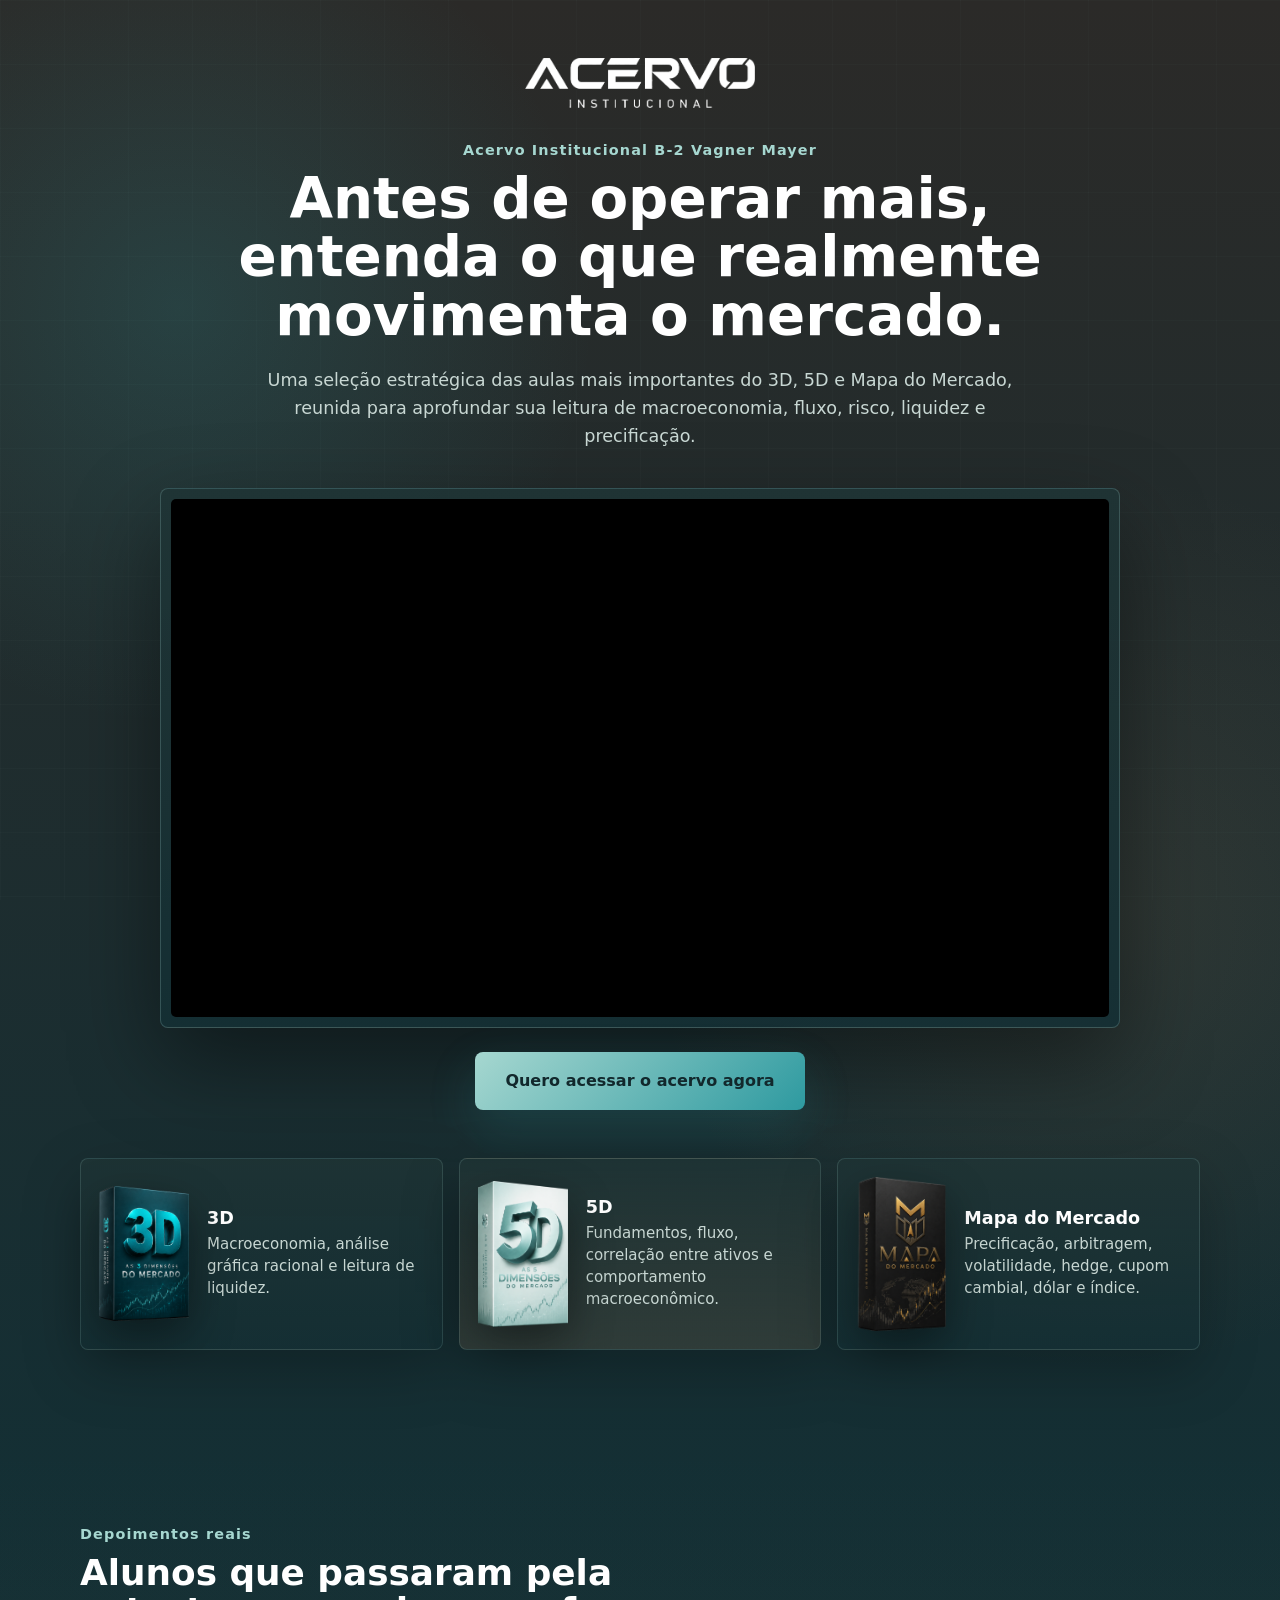
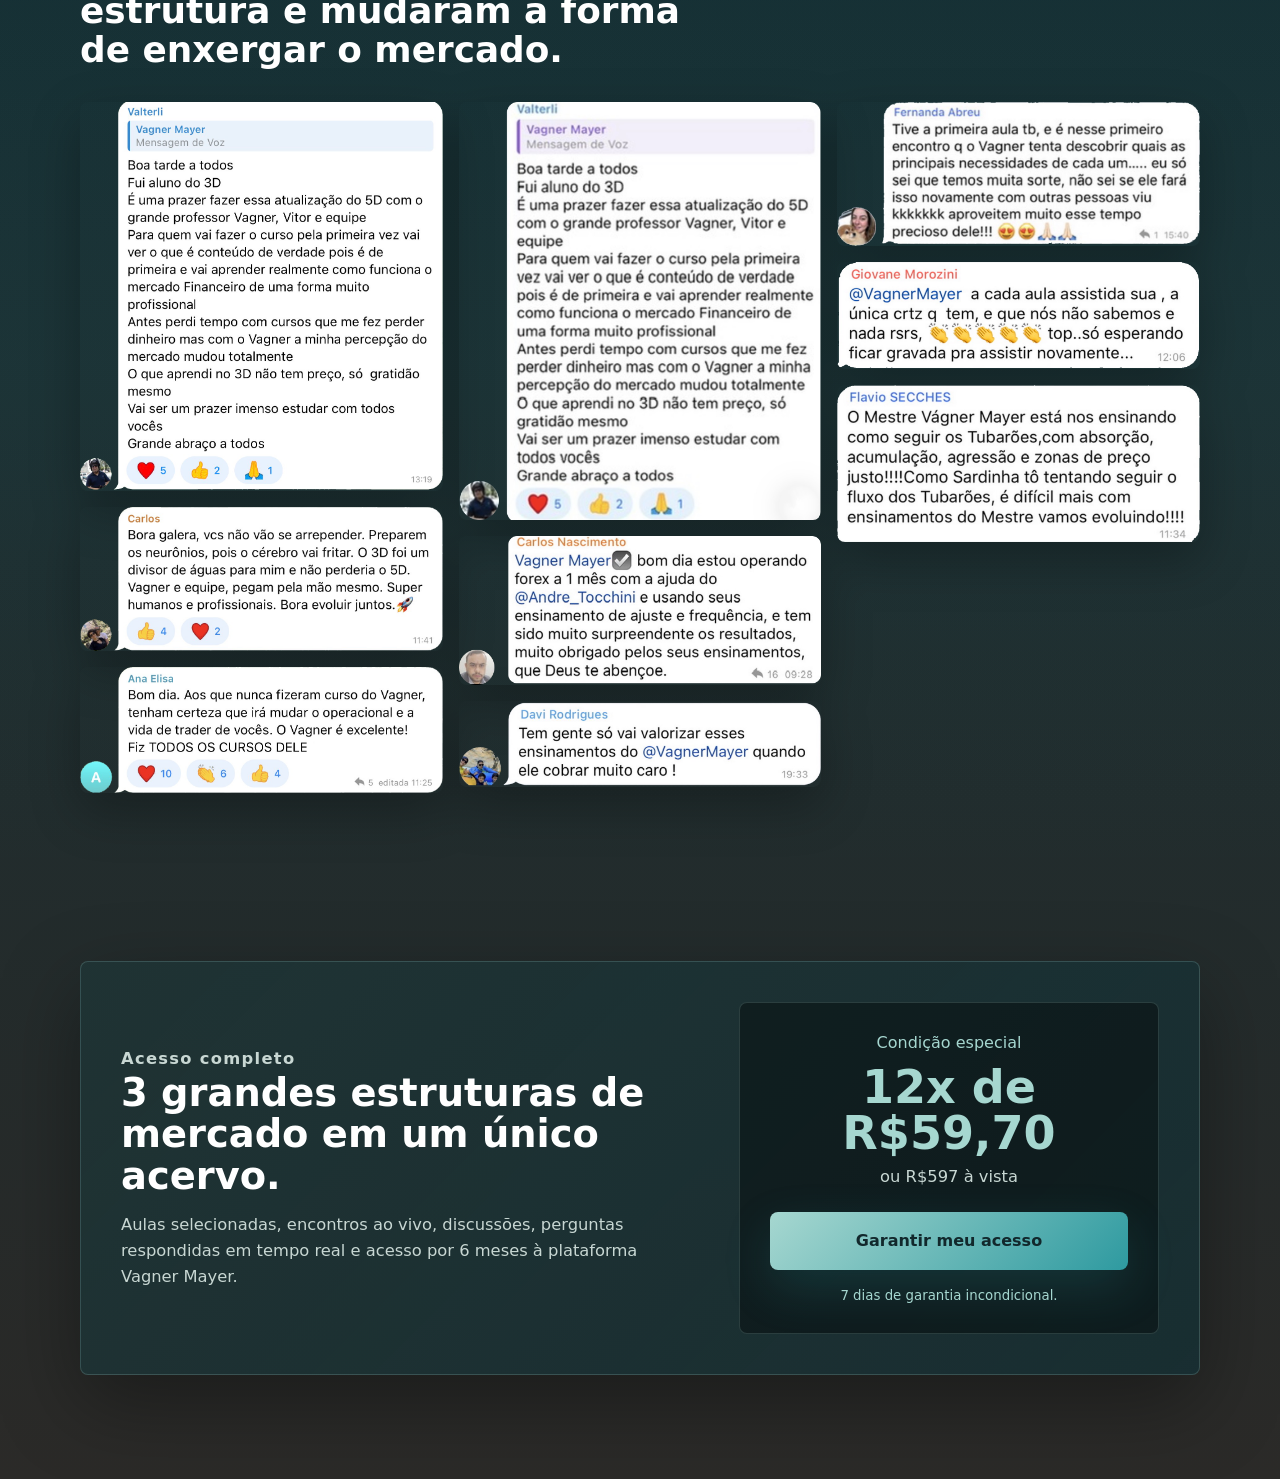
==== acervo-institucional-b2-vsl.html @ e446878e "Add prelaunch and VSL landing pages" ====
<!DOCTYPE html>
<html lang="pt-BR">
  <head>
    <meta charset="UTF-8" />
    <meta name="viewport" content="width=device-width, initial-scale=1.0" />
    <title>Acervo Institucional B-2 | VSL</title>
    <meta name="description" content="Assista à VSL do Acervo Institucional B-2 Vagner Mayer e acesse aulas selecionadas do 3D, 5D e Mapa do Mercado." />
    <link rel="icon" href="Favicon - Branco.png" />
    <link rel="stylesheet" href="styles-b-vsl.css?v=202606111945" />
  </head>
  <body>
    <main class="vsl-page">
      <section class="vsl-hero">
        <div class="shell">
          <img class="brand" src="ACERVO lOGO Branco.png" alt="Acervo Institucional" />
          <p class="eyebrow">Acervo Institucional B-2 Vagner Mayer</p>
          <h1>Antes de operar mais, entenda o que realmente movimenta o mercado.</h1>
          <p class="lead">
            Uma seleção estratégica das aulas mais importantes do 3D, 5D e Mapa do Mercado,
            reunida para aprofundar sua leitura de macroeconomia, fluxo, risco, liquidez e precificação.
          </p>

          <div class="video-frame">
            <iframe
              src="https://www.youtube.com/embed/n6oGFUCOGOc?rel=0&modestbranding=1"
              title="VSL Acervo Institucional"
              allow="accelerometer; autoplay; clipboard-write; encrypted-media; gyroscope; picture-in-picture; web-share"
              allowfullscreen>
            </iframe>
          </div>

          <a class="btn primary" href="https://pay.hotmart.com/N106233144K">Quero acessar o acervo agora</a>

          <div class="course-summary" aria-label="Cursos inclusos">
            <article>
              <img src="Box/3D.png" alt="3D - As 3 Dimensões do Mercado" />
              <div>
                <h2>3D</h2>
                <p>Macroeconomia, análise gráfica racional e leitura de liquidez.</p>
              </div>
            </article>
            <article>
              <img src="Box/5D.png" alt="5D - As 5 Dimensões do Mercado" />
              <div>
                <h2>5D</h2>
                <p>Fundamentos, fluxo, correlação entre ativos e comportamento macroeconômico.</p>
              </div>
            </article>
            <article>
              <img src="Box/Mapa.png" alt="Mapa do Mercado" />
              <div>
                <h2>Mapa do Mercado</h2>
                <p>Precificação, arbitragem, volatilidade, hedge, cupom cambial, dólar e índice.</p>
              </div>
            </article>
          </div>
        </div>
      </section>

      <section class="vsl-proof">
        <div class="shell">
          <p class="eyebrow">Depoimentos reais</p>
          <h2>Alunos que passaram pela estrutura e mudaram a forma de enxergar o mercado.</h2>
          <div class="proof-grid">
            <img src="Depoimentos/01.png" alt="Depoimento de aluno do Acervo Institucional" />
            <img src="Depoimentos/02.png" alt="Depoimento de aluno do Acervo Institucional" />
            <img src="Depoimentos/03.png" alt="Depoimento de aluno do Acervo Institucional" />
            <img src="Depoimentos/04.png" alt="Depoimento de aluno do Acervo Institucional" />
            <img src="Depoimentos/05.png" alt="Depoimento de aluno do Acervo Institucional" />
            <img src="Depoimentos/06.png" alt="Depoimento de aluno do Acervo Institucional" />
            <img src="Depoimentos/07.png" alt="Depoimento de aluno do Acervo Institucional" />
            <img src="Depoimentos/08.png" alt="Depoimento de aluno do Acervo Institucional" />
            <img src="Depoimentos/09.png" alt="Depoimento de aluno do Acervo Institucional" />
          </div>
        </div>
      </section>

      <section class="vsl-offer">
        <div class="shell offer-box">
          <div>
            <p class="eyebrow">Acesso completo</p>
            <h2>3 grandes estruturas de mercado em um único acervo.</h2>
            <p>
              Aulas selecionadas, encontros ao vivo, discussões, perguntas respondidas em tempo real
              e acesso por 6 meses à plataforma Vagner Mayer.
            </p>
          </div>
          <div class="price-card">
            <span>Condição especial</span>
            <strong>12x de R$59,70</strong>
            <p>ou R$597 à vista</p>
            <a class="btn primary" href="https://pay.hotmart.com/N106233144K">Garantir meu acesso</a>
            <small>7 dias de garantia incondicional.</small>
          </div>
        </div>
      </section>
    </main>
  </body>
</html>
---- styles-b-vsl.css ----
:root{
  --bg:#2b2a28;
  --panel:#1f3435;
  --panel2:#253d3d;
  --line:rgba(166,215,208,.22);
  --accent:#2e9aa0;
  --accent2:#a6d7d0;
  --cedar:#896b4d;
  --text:#f3f7f4;
  --muted:#c8d7d3;
  --radius:8px;
  --shell:1120px;
  font-family:Inter,ui-sans-serif,system-ui,-apple-system,BlinkMacSystemFont,"Segoe UI",sans-serif;
}
*{box-sizing:border-box}
html{scroll-behavior:smooth}
body{margin:0;background:var(--bg);color:var(--text);font-weight:400;overflow-x:hidden}
img{display:block;max-width:100%}
a{color:inherit;text-decoration:none}
.vsl-page{position:relative;overflow:hidden;background:
  radial-gradient(circle at 14% 10%,rgba(46,154,160,.2),transparent 26rem),
  radial-gradient(circle at 86% 30%,rgba(137,107,77,.18),transparent 28rem),
  linear-gradient(180deg,#2b2a28 0%,#142f34 48%,#2b2a28 100%)}
.vsl-page:before{content:"";position:fixed;inset:0;z-index:0;pointer-events:none;opacity:.12;background-image:
  linear-gradient(rgba(166,215,208,.22) 1px,transparent 1px),
  linear-gradient(90deg,rgba(166,215,208,.22) 1px,transparent 1px);background-size:64px 64px}
.shell{position:relative;z-index:1;width:min(var(--shell),calc(100% - 44px));margin:0 auto}
.vsl-hero{padding:58px 0 90px;text-align:center}
.brand{width:230px;margin:0 auto 34px}
.eyebrow{margin:0 0 12px;color:var(--accent2);font-size:.9rem;font-weight:600;letter-spacing:.08em}
h1,h2,p{letter-spacing:0}
h1{max-width:900px;margin:0 auto;color:#fff;font-size:clamp(2.2rem,4.4vw,4.55rem);line-height:1.04;font-weight:700;text-wrap:balance}
.lead{max-width:760px;margin:20px auto 0;color:var(--muted);font-size:1.1rem;line-height:1.6}
.video-frame{width:min(960px,100%);aspect-ratio:16/9;margin:38px auto 24px;padding:10px;border:1px solid var(--line);border-radius:var(--radius);background:linear-gradient(180deg,rgba(31,52,53,.9),rgba(20,47,52,.9));box-shadow:0 34px 90px rgba(0,0,0,.44)}
.video-frame iframe{display:block;width:100%;height:100%;border:0;border-radius:calc(var(--radius) - 3px);background:#000}
.btn{display:inline-flex;align-items:center;justify-content:center;min-height:58px;padding:0 30px;border-radius:var(--radius);font-size:1rem;font-weight:700;transition:transform .22s ease,box-shadow .22s ease}
.btn:hover{transform:translateY(-2px)}
.btn.primary{background:linear-gradient(135deg,var(--accent2),var(--accent));color:#12282c;box-shadow:0 18px 48px rgba(46,154,160,.2)}
.course-summary{display:grid;grid-template-columns:repeat(3,minmax(0,1fr));gap:16px;margin:48px auto 0;text-align:left}
.course-summary article{display:grid;grid-template-columns:90px 1fr;gap:18px;align-items:center;min-height:150px;padding:18px;border:1px solid rgba(166,215,208,.16);border-radius:var(--radius);background:linear-gradient(180deg,rgba(31,52,53,.78),rgba(20,47,52,.72));box-shadow:0 20px 60px rgba(0,0,0,.24)}
.course-summary article:nth-child(2){background:linear-gradient(180deg,rgba(31,52,53,.8),rgba(137,107,77,.22))}
.course-summary img{width:90px;filter:drop-shadow(0 16px 22px rgba(0,0,0,.42))}
.course-summary h2{margin:0 0 6px;color:#fff;font-size:1.1rem;font-weight:700}
.course-summary p{margin:0;color:var(--muted);font-size:.94rem;line-height:1.45}
.vsl-proof{padding:86px 0;background:linear-gradient(180deg,transparent,rgba(46,154,160,.06),transparent)}
.vsl-proof h2{max-width:780px;margin:0 0 32px;color:#fff;font-size:clamp(1.8rem,2.8vw,3rem);line-height:1.08;font-weight:700;text-wrap:balance}
.proof-grid{columns:3 260px;column-gap:16px}
.proof-grid img{width:100%;margin:0 0 16px;border-radius:var(--radius);box-shadow:0 18px 50px rgba(0,0,0,.28);break-inside:avoid}
.vsl-offer{padding:82px 0 104px}
.offer-box{display:grid;grid-template-columns:minmax(0,1fr) minmax(320px,420px);gap:42px;align-items:center;padding:40px;border:1px solid rgba(166,215,208,.2);border-radius:var(--radius);background:linear-gradient(135deg,rgba(31,52,53,.88),rgba(20,47,52,.78));box-shadow:0 28px 80px rgba(0,0,0,.34)}
.offer-box h2{max-width:620px;margin:0 0 16px;color:#fff;font-size:clamp(1.9rem,3vw,3.05rem);line-height:1.08;font-weight:700}
.offer-box p{max-width:640px;margin:0;color:var(--muted);font-size:1.02rem;line-height:1.58}
.price-card{padding:30px;border:1px solid rgba(166,215,208,.18);border-radius:var(--radius);background:rgba(4,8,9,.44);text-align:center}
.price-card span,.price-card small{display:block;color:var(--accent2)}
.price-card strong{display:block;margin:12px 0 8px;color:var(--accent2);font-size:clamp(2.1rem,3.6vw,3.5rem);line-height:1;font-weight:700}
.price-card p{margin:0 0 22px;color:var(--muted)}
.price-card .btn{width:100%;margin-bottom:18px}
@media(max-width:860px){
  .vsl-hero{padding-top:34px}
  .brand{width:190px}
  .course-summary,.offer-box{grid-template-columns:1fr}
  .course-summary article{grid-template-columns:78px 1fr}
  .course-summary img{width:78px}
  .offer-box{padding:26px}
  .proof-grid{columns:1}
}
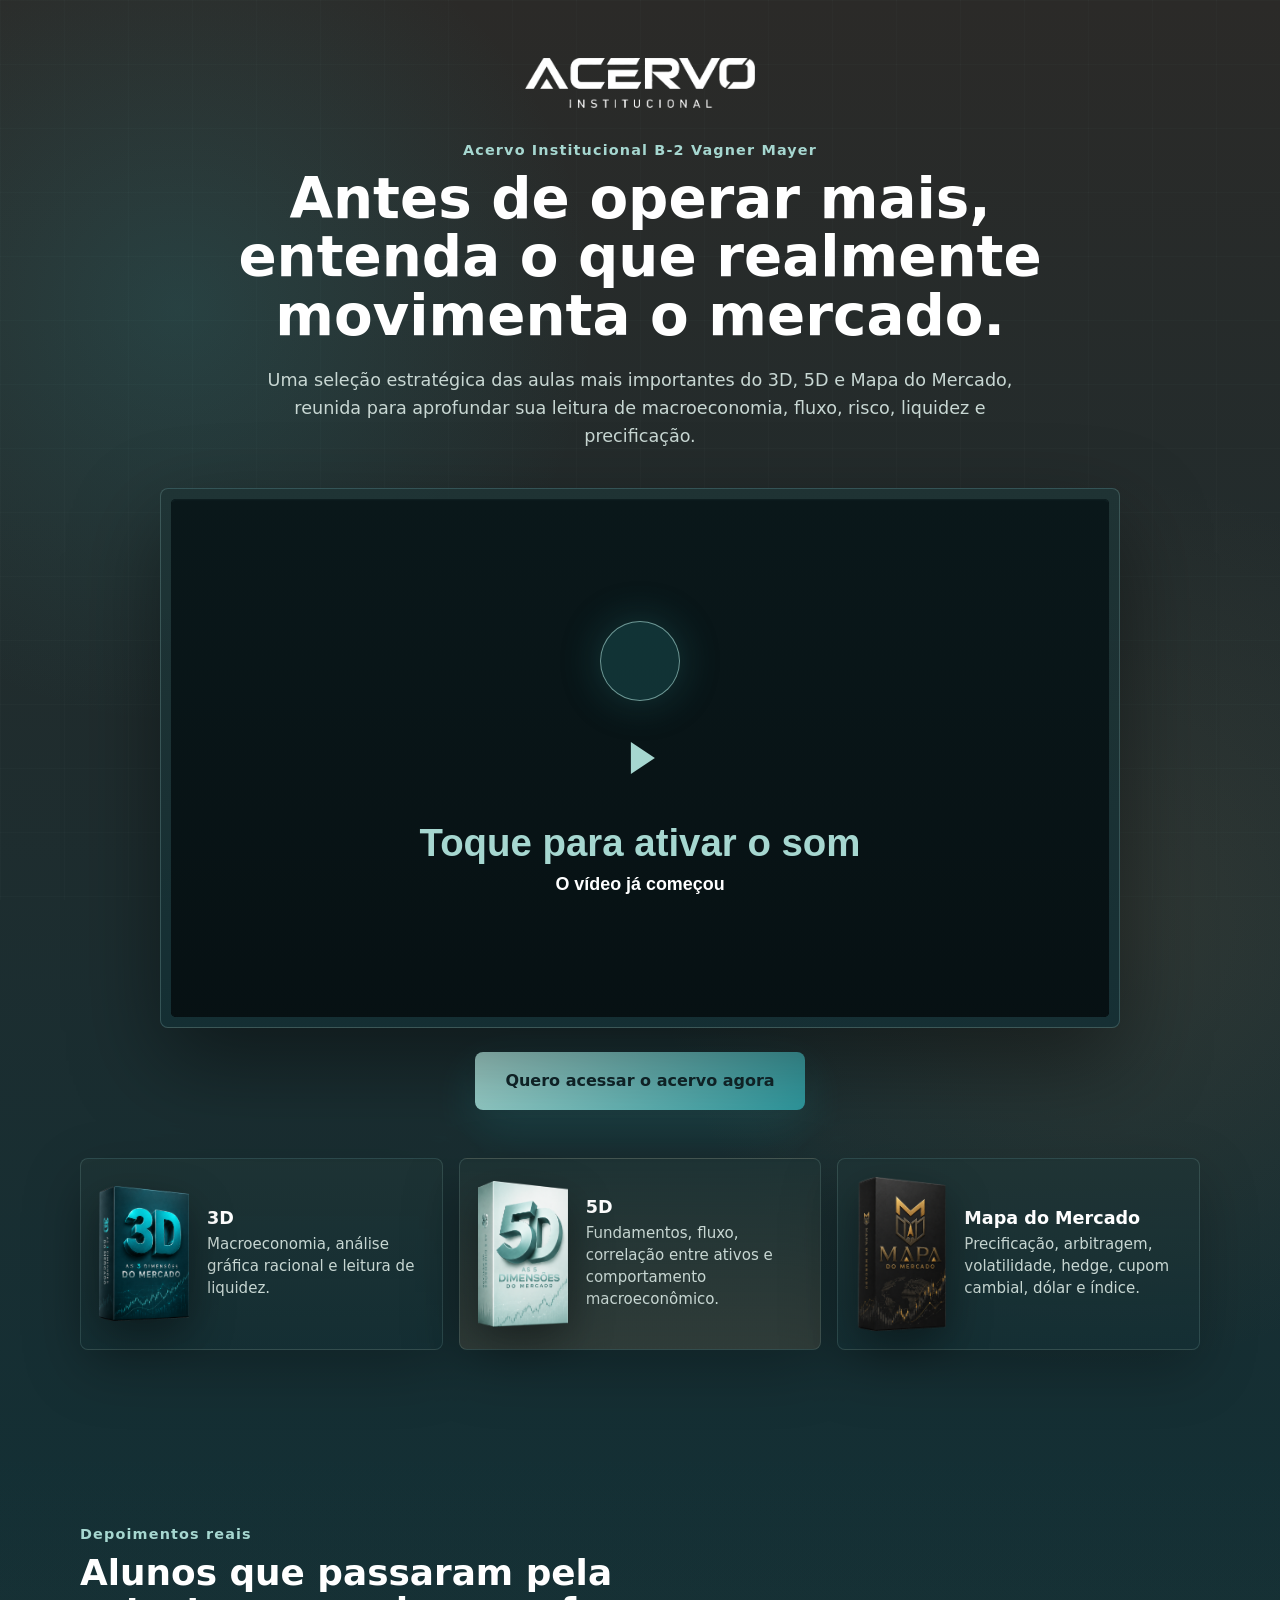
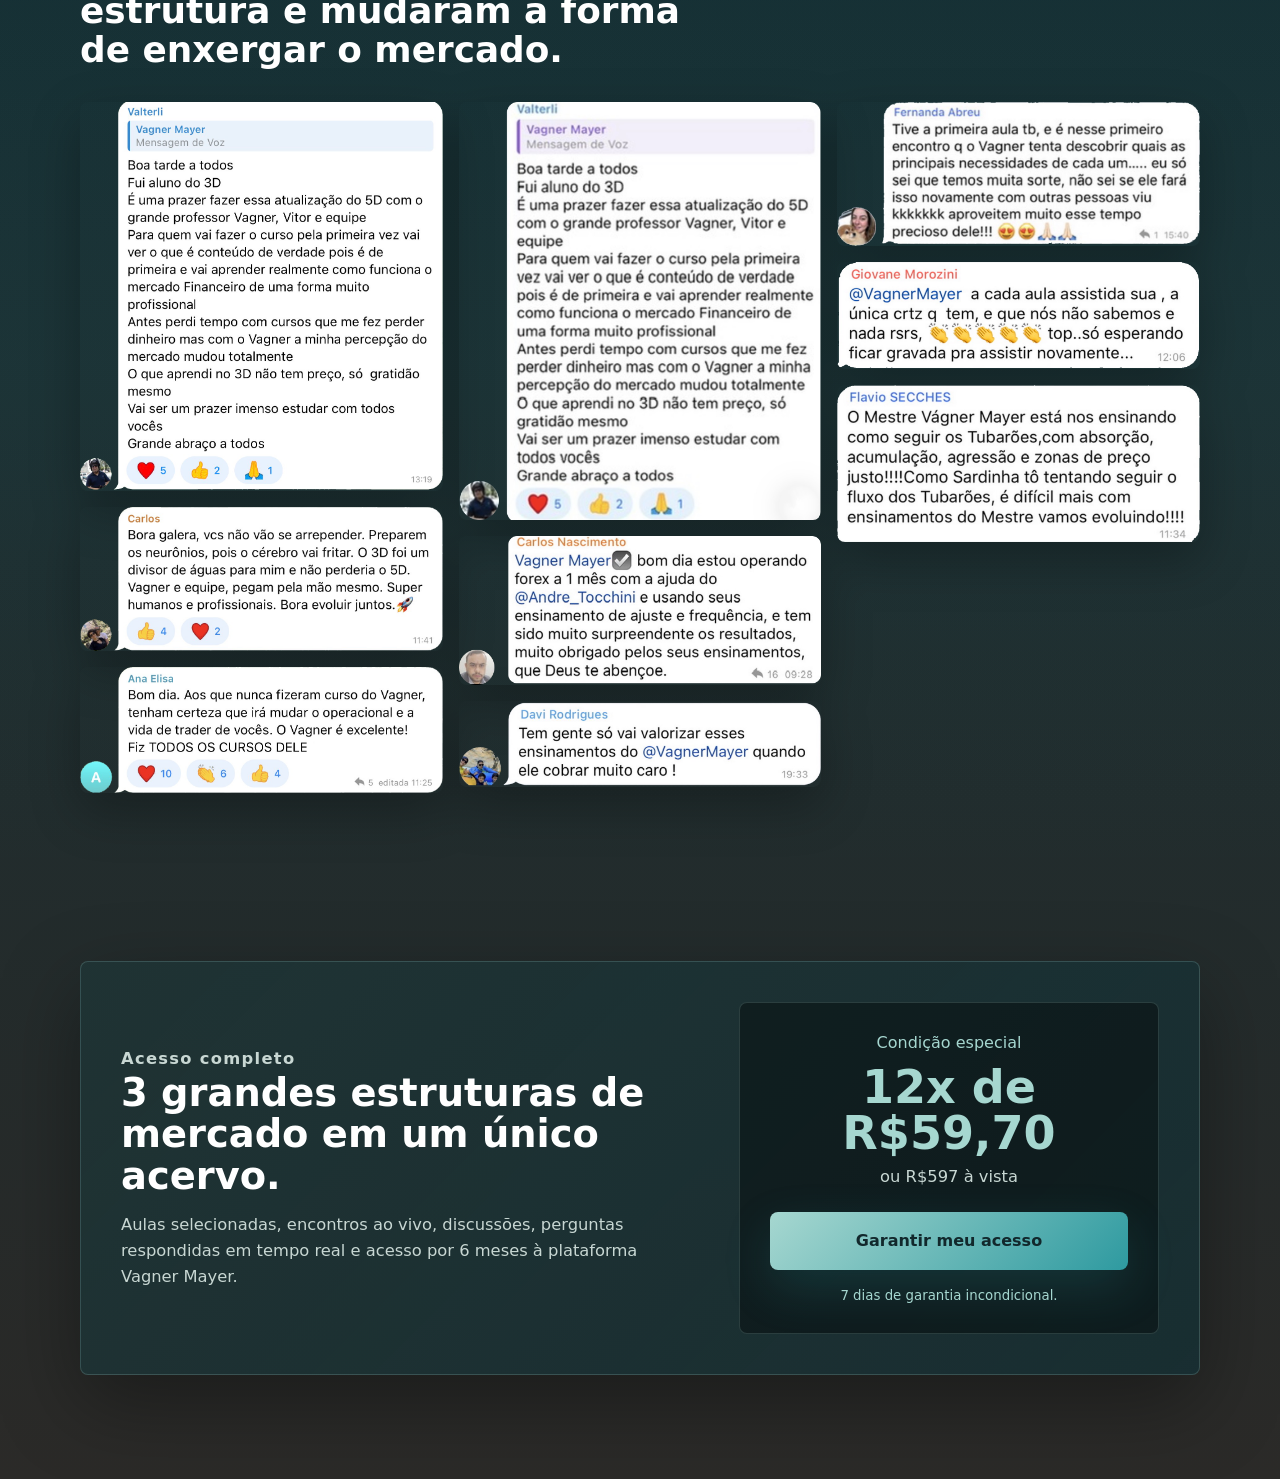
==== commit 4d9c34a5: "Add muted autoplay sound gate to VSL videos" ====
--- a/acervo-institucional-b2-vsl.html
+++ b/acervo-institucional-b2-vsl.html
@@ -6,7 +6,7 @@
     <title>Acervo Institucional B-2 | VSL</title>
     <meta name="description" content="Assista à VSL do Acervo Institucional B-2 Vagner Mayer e acesse aulas selecionadas do 3D, 5D e Mapa do Mercado." />
     <link rel="icon" href="Favicon - Branco.png" />
-    <link rel="stylesheet" href="styles-b-vsl.css?v=202606111945" />
+    <link rel="stylesheet" href="styles-b-vsl.css?v=202606112030" />
   </head>
   <body>
     <main class="vsl-page">
@@ -20,13 +20,18 @@
             reunida para aprofundar sua leitura de macroeconomia, fluxo, risco, liquidez e precificação.
           </p>
 
-          <div class="video-frame">
+          <div class="video-frame video-frame--sound-gate">
             <iframe
-              src="https://www.youtube.com/embed/n6oGFUCOGOc?rel=0&modestbranding=1"
+              class="vsl-video"
+              src="https://www.youtube.com/embed/n6oGFUCOGOc?rel=0&modestbranding=1&autoplay=1&mute=1&playsinline=1&enablejsapi=1"
               title="VSL Acervo Institucional"
               allow="accelerometer; autoplay; clipboard-write; encrypted-media; gyroscope; picture-in-picture; web-share"
               allowfullscreen>
             </iframe>
+            <button class="sound-gate" type="button" aria-label="Ativar som do vídeo">
+              <span>Toque para ativar o som</span>
+              <strong>O vídeo já começou</strong>
+            </button>
           </div>
 
           <a class="btn primary" href="https://pay.hotmart.com/N106233144K">Quero acessar o acervo agora</a>
@@ -95,5 +100,6 @@
         </div>
       </section>
     </main>
+    <script src="vsl-video.js?v=202606112030"></script>
   </body>
 </html>
--- a/styles-b-vsl.css
+++ b/styles-b-vsl.css
@@ -31,8 +31,14 @@
 h1,h2,p{letter-spacing:0}
 h1{max-width:900px;margin:0 auto;color:#fff;font-size:clamp(2.2rem,4.4vw,4.55rem);line-height:1.04;font-weight:700;text-wrap:balance}
 .lead{max-width:760px;margin:20px auto 0;color:var(--muted);font-size:1.1rem;line-height:1.6}
-.video-frame{width:min(960px,100%);aspect-ratio:16/9;margin:38px auto 24px;padding:10px;border:1px solid var(--line);border-radius:var(--radius);background:linear-gradient(180deg,rgba(31,52,53,.9),rgba(20,47,52,.9));box-shadow:0 34px 90px rgba(0,0,0,.44)}
+.video-frame{position:relative;width:min(960px,100%);aspect-ratio:16/9;margin:38px auto 24px;padding:10px;border:1px solid var(--line);border-radius:var(--radius);background:linear-gradient(180deg,rgba(31,52,53,.9),rgba(20,47,52,.9));box-shadow:0 34px 90px rgba(0,0,0,.44);overflow:hidden}
 .video-frame iframe{display:block;width:100%;height:100%;border:0;border-radius:calc(var(--radius) - 3px);background:#000}
+.sound-gate{position:absolute;inset:10px;z-index:2;display:flex;flex-direction:column;align-items:center;justify-content:center;gap:10px;border:0;border-radius:calc(var(--radius) - 3px);background:linear-gradient(180deg,rgba(20,47,52,.5),rgba(8,20,23,.84));color:#fff;cursor:pointer;text-align:center;backdrop-filter:blur(1px);transition:opacity .24s ease,visibility .24s ease}
+.sound-gate:before{content:"";width:78px;height:78px;border:1px solid rgba(166,215,208,.62);border-radius:50%;background:rgba(46,154,160,.22);box-shadow:0 0 42px rgba(46,154,160,.25)}
+.sound-gate:after{content:"";position:absolute;top:50%;left:50%;transform:translate(-38%,-50%);border-top:16px solid transparent;border-bottom:16px solid transparent;border-left:24px solid var(--accent2)}
+.sound-gate span{margin-top:112px;color:var(--accent2);font-size:clamp(1.45rem,3vw,2.8rem);line-height:1.05;font-weight:700;letter-spacing:0}
+.sound-gate strong{color:#fff;font-size:clamp(.95rem,1.4vw,1.2rem);line-height:1.25;font-weight:600}
+.video-frame.is-sound-enabled .sound-gate{opacity:0;visibility:hidden;pointer-events:none}
 .btn{display:inline-flex;align-items:center;justify-content:center;min-height:58px;padding:0 30px;border-radius:var(--radius);font-size:1rem;font-weight:700;transition:transform .22s ease,box-shadow .22s ease}
 .btn:hover{transform:translateY(-2px)}
 .btn.primary{background:linear-gradient(135deg,var(--accent2),var(--accent));color:#12282c;box-shadow:0 18px 48px rgba(46,154,160,.2)}
@@ -63,4 +69,7 @@
   .course-summary img{width:78px}
   .offer-box{padding:26px}
   .proof-grid{columns:1}
+  .sound-gate span{margin-top:96px}
+  .sound-gate:before{width:64px;height:64px}
+  .sound-gate:after{border-top-width:13px;border-bottom-width:13px;border-left-width:20px}
 }
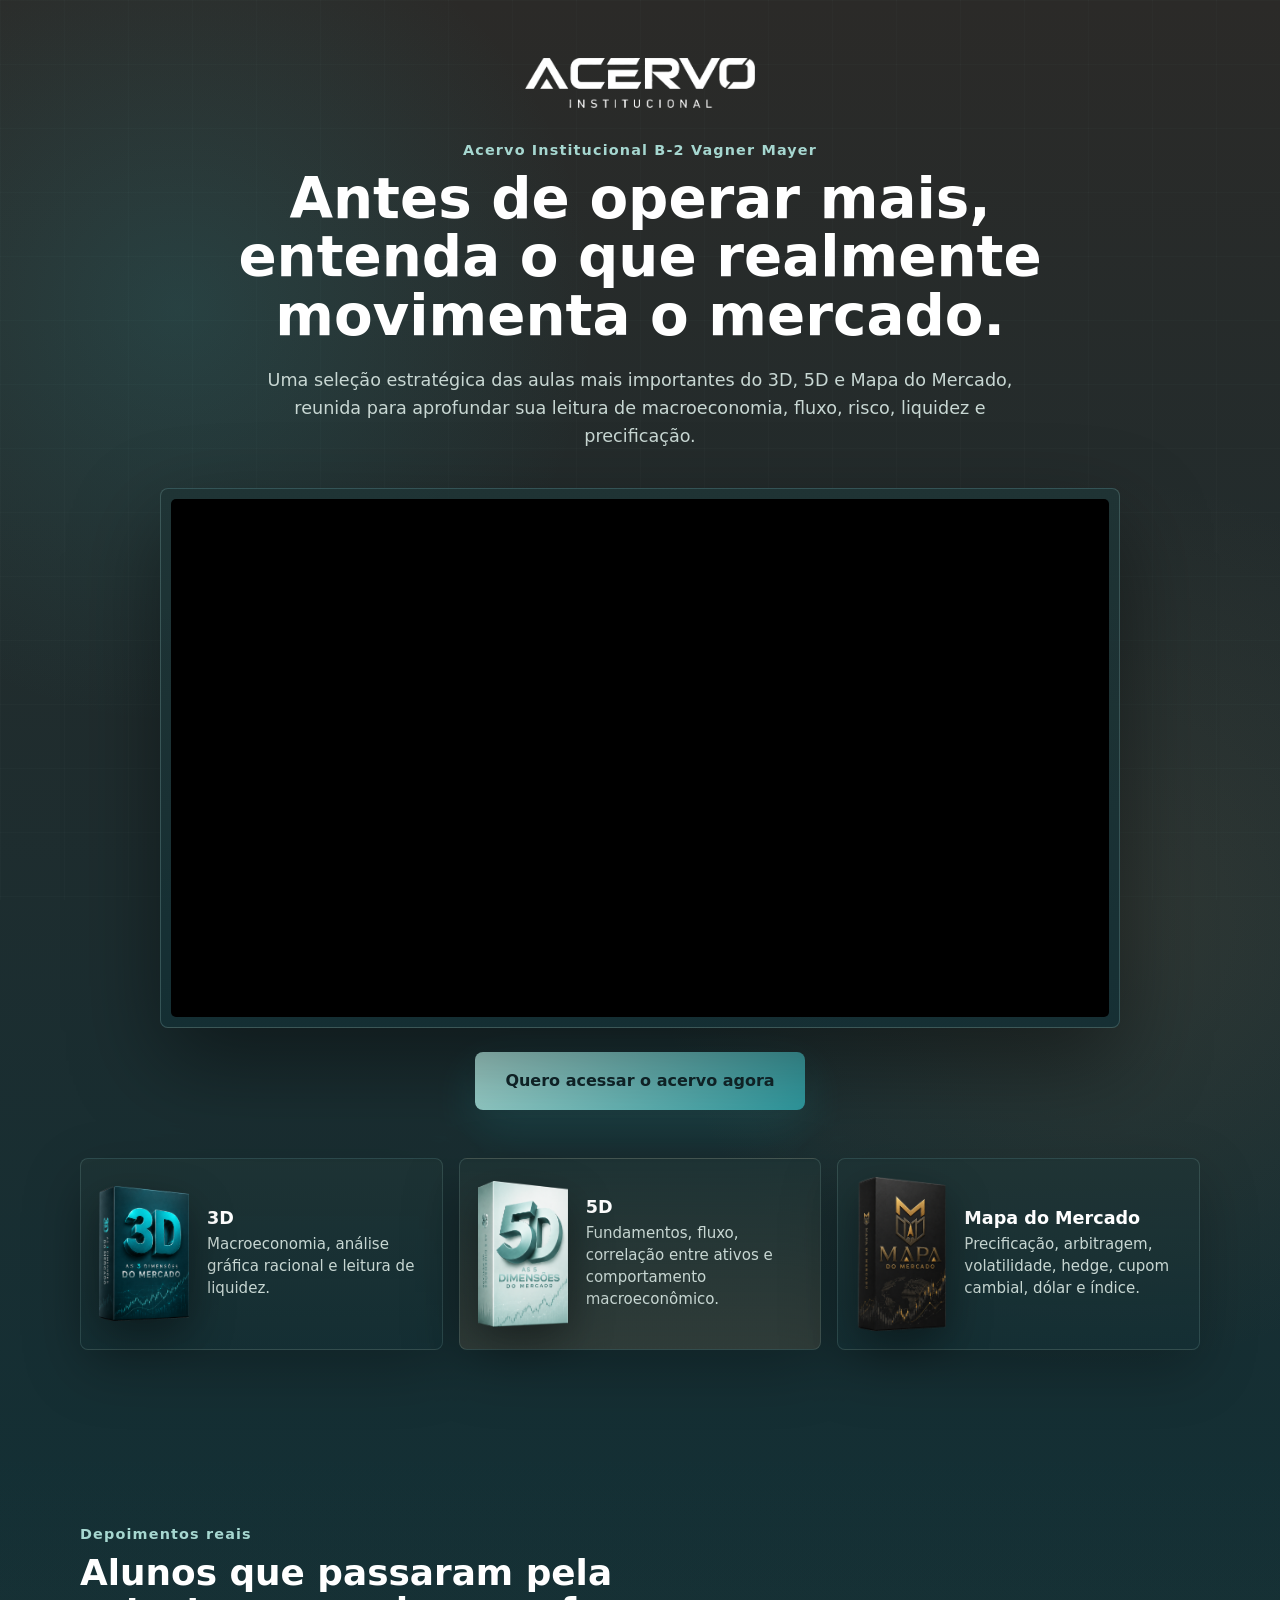
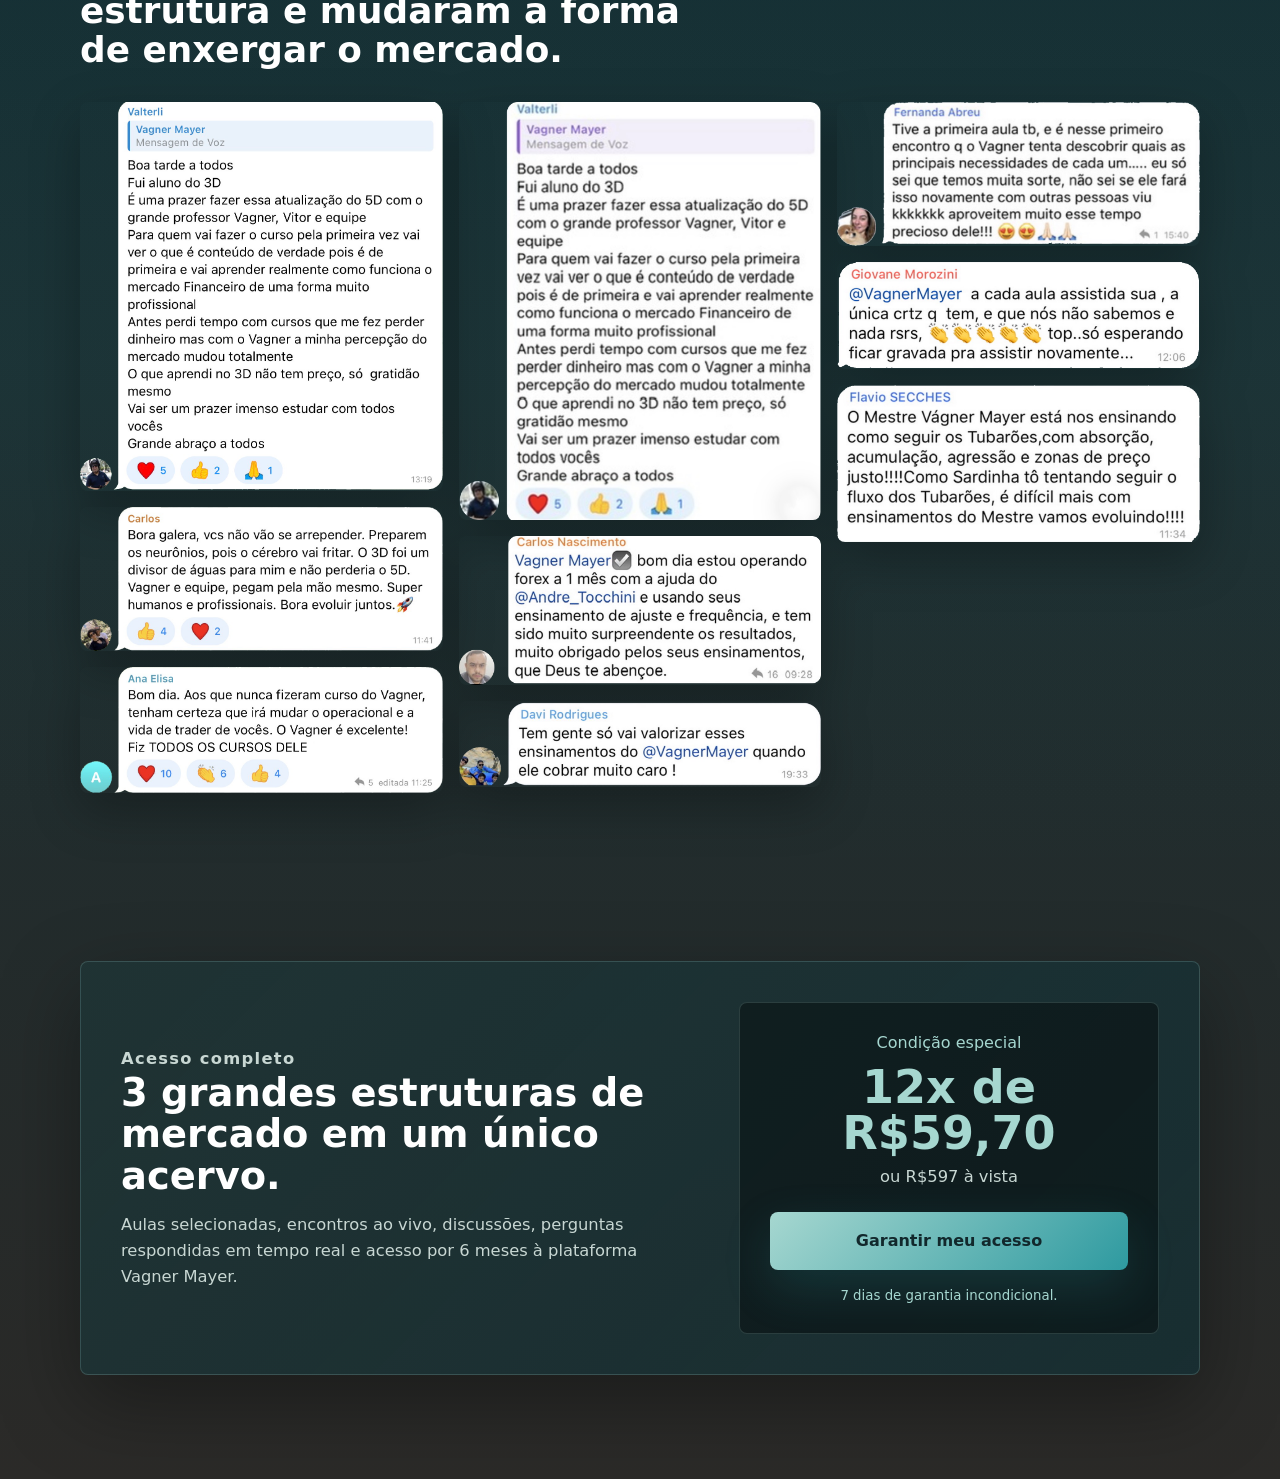
==== commit 11ea75ad: "Refine VSL sound activation prompt" ====
--- a/acervo-institucional-b2-vsl.html
+++ b/acervo-institucional-b2-vsl.html
@@ -29,8 +29,13 @@
               allowfullscreen>
             </iframe>
             <button class="sound-gate" type="button" aria-label="Ativar som do vídeo">
-              <span>Toque para ativar o som</span>
-              <strong>O vídeo já começou</strong>
+              <span>Clique aqui</span>
+              <svg viewBox="0 0 64 64" aria-hidden="true">
+                <path d="M9 25h11l14-12v38L20 39H9V25Z" />
+                <path d="M47 21a18 18 0 0 1 0 22M53 14a28 28 0 0 1 0 36" />
+                <path d="M12 54 54 10" />
+              </svg>
+              <strong>para ativar o som</strong>
             </button>
           </div>
 
--- a/styles-b-vsl.css
+++ b/styles-b-vsl.css
@@ -33,12 +33,13 @@
 .lead{max-width:760px;margin:20px auto 0;color:var(--muted);font-size:1.1rem;line-height:1.6}
 .video-frame{position:relative;width:min(960px,100%);aspect-ratio:16/9;margin:38px auto 24px;padding:10px;border:1px solid var(--line);border-radius:var(--radius);background:linear-gradient(180deg,rgba(31,52,53,.9),rgba(20,47,52,.9));box-shadow:0 34px 90px rgba(0,0,0,.44);overflow:hidden}
 .video-frame iframe{display:block;width:100%;height:100%;border:0;border-radius:calc(var(--radius) - 3px);background:#000}
-.sound-gate{position:absolute;inset:10px;z-index:2;display:flex;flex-direction:column;align-items:center;justify-content:center;gap:10px;border:0;border-radius:calc(var(--radius) - 3px);background:linear-gradient(180deg,rgba(20,47,52,.5),rgba(8,20,23,.84));color:#fff;cursor:pointer;text-align:center;backdrop-filter:blur(1px);transition:opacity .24s ease,visibility .24s ease}
-.sound-gate:before{content:"";width:78px;height:78px;border:1px solid rgba(166,215,208,.62);border-radius:50%;background:rgba(46,154,160,.22);box-shadow:0 0 42px rgba(46,154,160,.25)}
-.sound-gate:after{content:"";position:absolute;top:50%;left:50%;transform:translate(-38%,-50%);border-top:16px solid transparent;border-bottom:16px solid transparent;border-left:24px solid var(--accent2)}
-.sound-gate span{margin-top:112px;color:var(--accent2);font-size:clamp(1.45rem,3vw,2.8rem);line-height:1.05;font-weight:700;letter-spacing:0}
-.sound-gate strong{color:#fff;font-size:clamp(.95rem,1.4vw,1.2rem);line-height:1.25;font-weight:600}
-.video-frame.is-sound-enabled .sound-gate{opacity:0;visibility:hidden;pointer-events:none}
+.sound-gate{position:absolute;left:50%;top:50%;z-index:2;display:flex;flex-direction:column;align-items:center;justify-content:center;width:min(390px,72%);min-height:176px;padding:22px 26px;border:1px solid rgba(255,255,255,.58);border-radius:8px;background:#c94a2f;color:#fff;cursor:pointer;text-align:center;box-shadow:0 18px 48px rgba(0,0,0,.34);opacity:0;visibility:hidden;pointer-events:none;transform:translate(-50%,-50%) rotate(-2deg);transition:opacity .22s ease,visibility .22s ease,transform .22s ease}
+.sound-gate svg{width:82px;height:82px;margin:6px 0 8px;fill:none;stroke:currentColor;stroke-width:5;stroke-linecap:round;stroke-linejoin:round}
+.sound-gate span,.sound-gate strong{display:block;color:#fff;font-weight:700;line-height:1.12;letter-spacing:0}
+.sound-gate span{font-size:clamp(1.1rem,2vw,1.55rem)}
+.sound-gate strong{font-size:clamp(1rem,1.8vw,1.35rem)}
+.video-frame.is-playing-muted:not(.is-sound-enabled) .sound-gate{opacity:1;visibility:visible;pointer-events:auto}
+.video-frame.is-playing-muted:not(.is-sound-enabled) .sound-gate:hover{transform:translate(-50%,-50%) rotate(-2deg) scale(1.02)}
 .btn{display:inline-flex;align-items:center;justify-content:center;min-height:58px;padding:0 30px;border-radius:var(--radius);font-size:1rem;font-weight:700;transition:transform .22s ease,box-shadow .22s ease}
 .btn:hover{transform:translateY(-2px)}
 .btn.primary{background:linear-gradient(135deg,var(--accent2),var(--accent));color:#12282c;box-shadow:0 18px 48px rgba(46,154,160,.2)}
@@ -69,7 +70,6 @@
   .course-summary img{width:78px}
   .offer-box{padding:26px}
   .proof-grid{columns:1}
-  .sound-gate span{margin-top:96px}
-  .sound-gate:before{width:64px;height:64px}
-  .sound-gate:after{border-top-width:13px;border-bottom-width:13px;border-left-width:20px}
+  .sound-gate{width:min(320px,78%);min-height:146px;padding:18px 20px}
+  .sound-gate svg{width:62px;height:62px}
 }
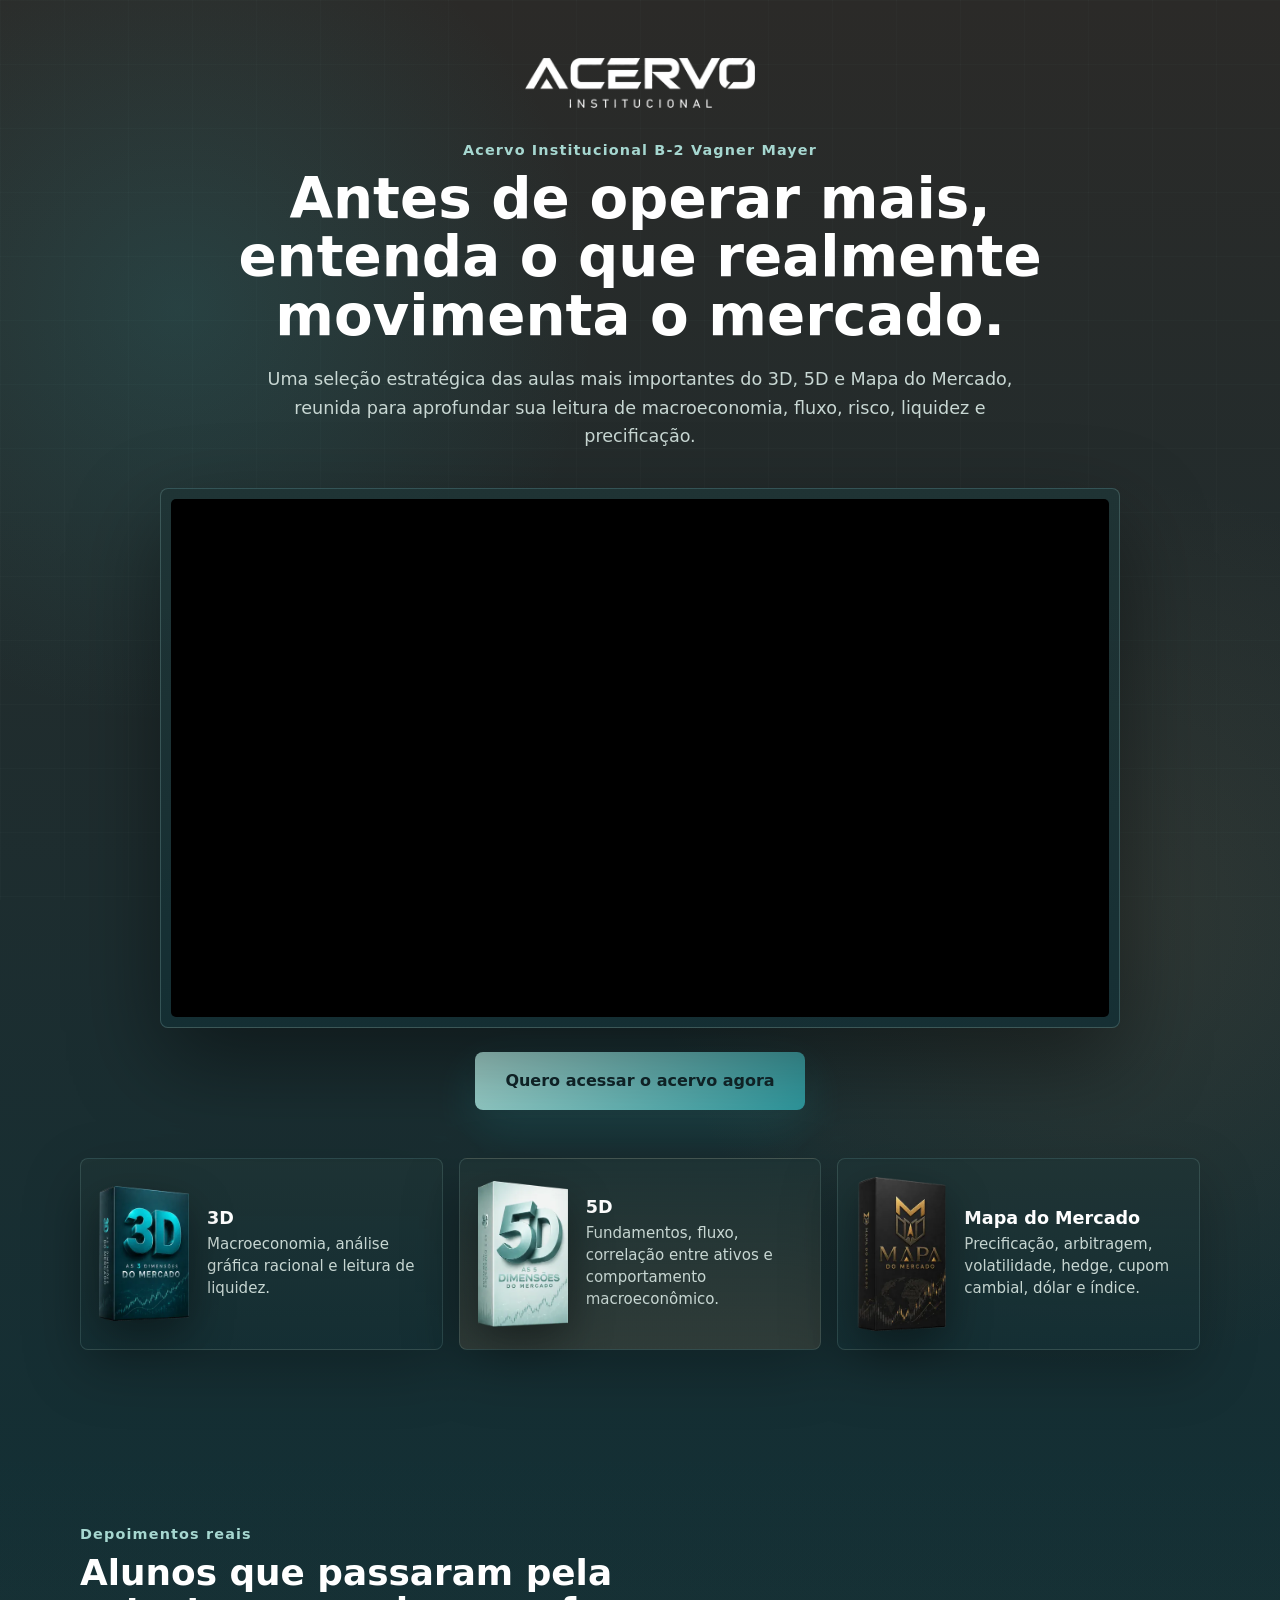
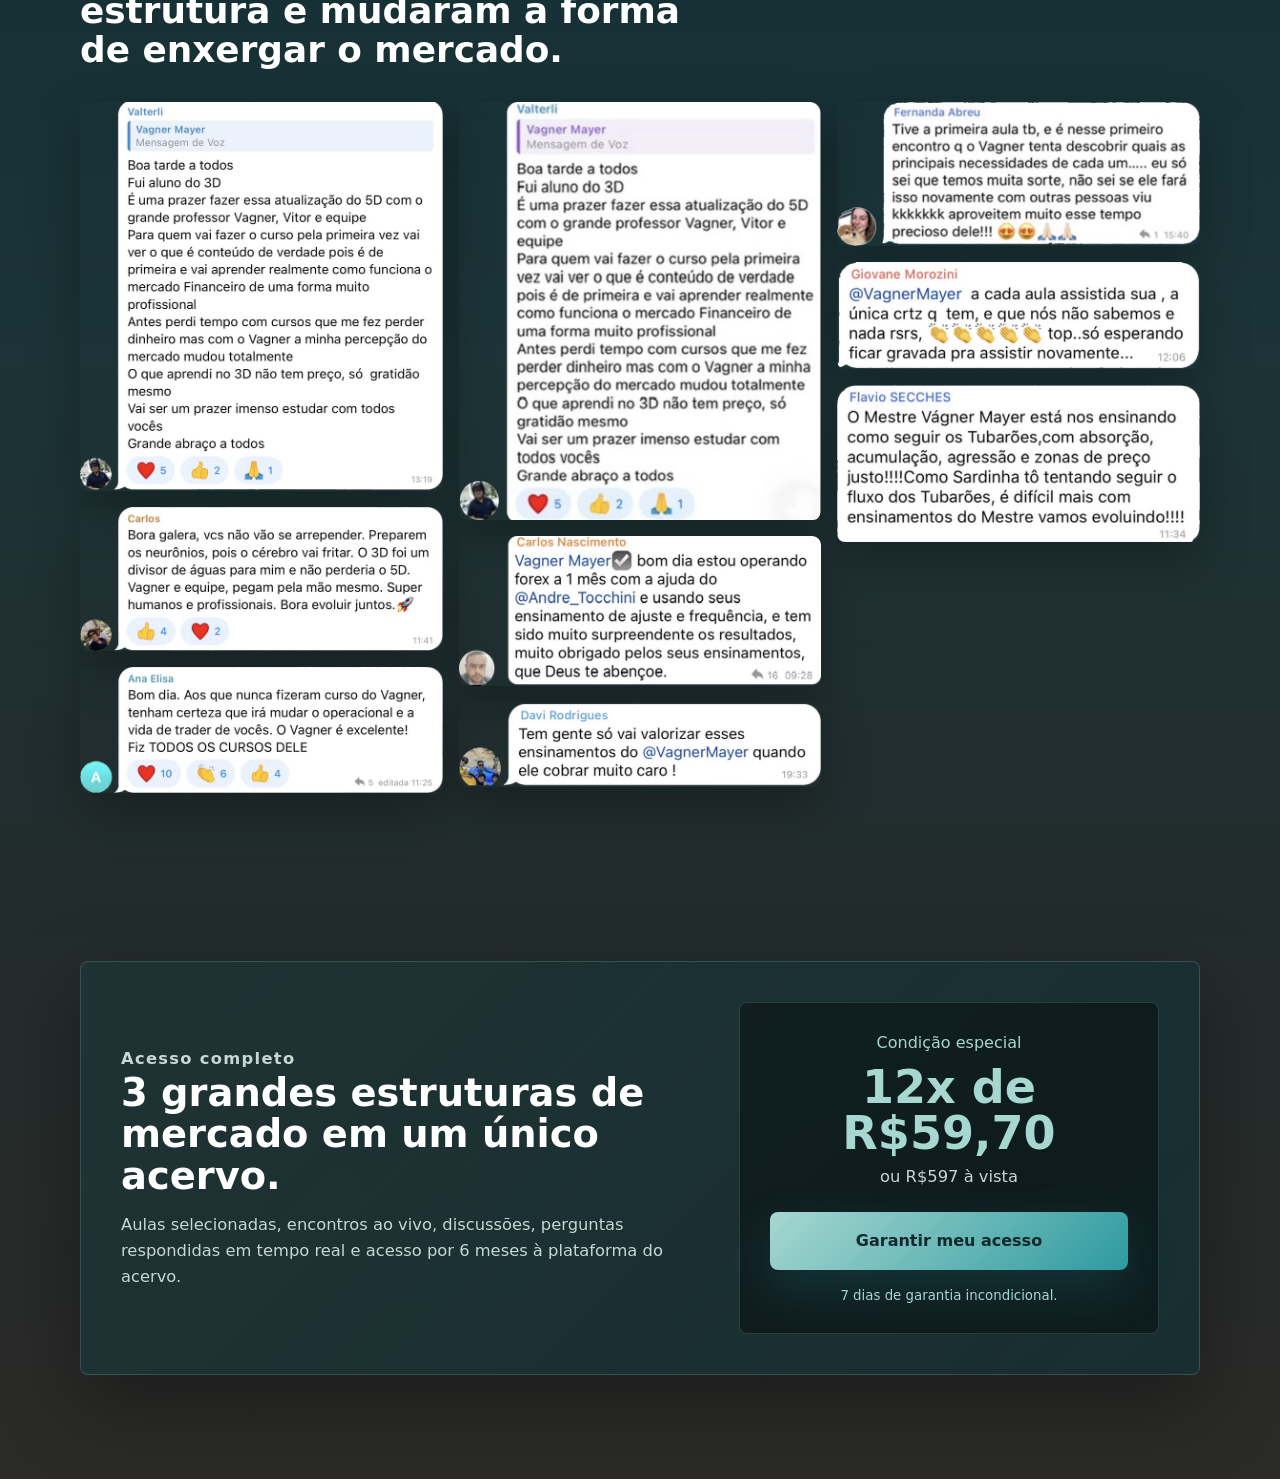
==== commit 49065dd2: "Optimize Acervo pages for performance and SEO" ====
--- a/acervo-institucional-b2-vsl.html
+++ b/acervo-institucional-b2-vsl.html
@@ -5,14 +5,25 @@
     <meta name="viewport" content="width=device-width, initial-scale=1.0" />
     <title>Acervo Institucional B-2 | VSL</title>
     <meta name="description" content="Assista à VSL do Acervo Institucional B-2 Vagner Mayer e acesse aulas selecionadas do 3D, 5D e Mapa do Mercado." />
+    <meta name="robots" content="index, follow" />
+    <link rel="canonical" href="https://vagnermayer.academy/acervo-institucional-b2-vsl" />
+    <meta property="og:type" content="website" />
+    <meta property="og:title" content="Acervo Institucional B-2 | VSL" />
+    <meta property="og:description" content="Assista à VSL B-2 e conheça a estrutura de aulas selecionadas do Acervo Institucional." />
+    <meta property="og:url" content="https://vagnermayer.academy/acervo-institucional-b2-vsl" />
+    <meta property="og:image" content="https://vagnermayer.academy/assets/optimized/evento-hero-1600.webp" />
+    <meta name="twitter:card" content="summary_large_image" />
+    <link rel="preconnect" href="https://www.youtube-nocookie.com" />
+    <link rel="preconnect" href="https://www.google.com" />
+    <link rel="preconnect" href="https://i.ytimg.com" />
     <link rel="icon" href="Favicon - Branco.png" />
-    <link rel="stylesheet" href="styles-b-vsl.css?v=202606112030" />
+    <link rel="stylesheet" href="styles-b-vsl.css?v=202606120320" />
   </head>
   <body>
     <main class="vsl-page">
       <section class="vsl-hero">
         <div class="shell">
-          <img class="brand" src="ACERVO lOGO Branco.png" alt="Acervo Institucional" />
+          <img class="brand" src="assets/optimized/acervo-logo-branco-500.webp" alt="Acervo Institucional" width="500" height="108" />
           <p class="eyebrow">Acervo Institucional B-2 Vagner Mayer</p>
           <h1>Antes de operar mais, entenda o que realmente movimenta o mercado.</h1>
           <p class="lead">
@@ -23,12 +34,12 @@
           <div class="video-frame video-frame--sound-gate">
             <iframe
               class="vsl-video"
-              src="https://www.youtube.com/embed/n6oGFUCOGOc?rel=0&modestbranding=1&autoplay=1&mute=1&playsinline=1&enablejsapi=1"
+              src="https://www.youtube-nocookie.com/embed/n6oGFUCOGOc?rel=0&modestbranding=1&autoplay=1&mute=1&playsinline=1&enablejsapi=1"
               title="VSL Acervo Institucional"
               allow="accelerometer; autoplay; clipboard-write; encrypted-media; gyroscope; picture-in-picture; web-share"
               allowfullscreen>
             </iframe>
-            <button class="sound-gate" type="button" aria-label="Ativar som do vídeo">
+            <button class="sound-gate" type="button" aria-label="Clique aqui para ativar o som">
               <span>Clique aqui</span>
               <svg viewBox="0 0 64 64" aria-hidden="true">
                 <path d="M9 25h11l14-12v38L20 39H9V25Z" />
@@ -43,21 +54,21 @@
 
           <div class="course-summary" aria-label="Cursos inclusos">
             <article>
-              <img src="Box/3D.png" alt="3D - As 3 Dimensões do Mercado" />
+              <img src="assets/optimized/box-3d-220.webp" alt="3D - As 3 Dimensões do Mercado" width="220" height="330" loading="lazy" decoding="async" />
               <div>
                 <h2>3D</h2>
                 <p>Macroeconomia, análise gráfica racional e leitura de liquidez.</p>
               </div>
             </article>
             <article>
-              <img src="Box/5D.png" alt="5D - As 5 Dimensões do Mercado" />
+              <img src="assets/optimized/box-5d-220.webp" alt="5D - As 5 Dimensões do Mercado" width="220" height="357" loading="lazy" decoding="async" />
               <div>
                 <h2>5D</h2>
                 <p>Fundamentos, fluxo, correlação entre ativos e comportamento macroeconômico.</p>
               </div>
             </article>
             <article>
-              <img src="Box/Mapa.png" alt="Mapa do Mercado" />
+              <img src="assets/optimized/box-mapa-220.webp" alt="Mapa do Mercado" width="220" height="376" loading="lazy" decoding="async" />
               <div>
                 <h2>Mapa do Mercado</h2>
                 <p>Precificação, arbitragem, volatilidade, hedge, cupom cambial, dólar e índice.</p>
@@ -72,15 +83,15 @@
           <p class="eyebrow">Depoimentos reais</p>
           <h2>Alunos que passaram pela estrutura e mudaram a forma de enxergar o mercado.</h2>
           <div class="proof-grid">
-            <img src="Depoimentos/01.png" alt="Depoimento de aluno do Acervo Institucional" />
-            <img src="Depoimentos/02.png" alt="Depoimento de aluno do Acervo Institucional" />
-            <img src="Depoimentos/03.png" alt="Depoimento de aluno do Acervo Institucional" />
-            <img src="Depoimentos/04.png" alt="Depoimento de aluno do Acervo Institucional" />
-            <img src="Depoimentos/05.png" alt="Depoimento de aluno do Acervo Institucional" />
-            <img src="Depoimentos/06.png" alt="Depoimento de aluno do Acervo Institucional" />
-            <img src="Depoimentos/07.png" alt="Depoimento de aluno do Acervo Institucional" />
-            <img src="Depoimentos/08.png" alt="Depoimento de aluno do Acervo Institucional" />
-            <img src="Depoimentos/09.png" alt="Depoimento de aluno do Acervo Institucional" />
+            <img src="assets/optimized/depoimento-01.webp" alt="Depoimento de aluno do Acervo Institucional" width="760" height="815" loading="lazy" decoding="async" />
+            <img src="assets/optimized/depoimento-02.webp" alt="Depoimento de aluno do Acervo Institucional" width="760" height="302" loading="lazy" decoding="async" />
+            <img src="assets/optimized/depoimento-03.webp" alt="Depoimento de aluno do Acervo Institucional" width="760" height="264" loading="lazy" decoding="async" />
+            <img src="assets/optimized/depoimento-04.webp" alt="Depoimento de aluno do Acervo Institucional" width="760" height="876" loading="lazy" decoding="async" />
+            <img src="assets/optimized/depoimento-05.webp" alt="Depoimento de aluno do Acervo Institucional" width="760" height="314" loading="lazy" decoding="async" />
+            <img src="assets/optimized/depoimento-06.webp" alt="Depoimento de aluno do Acervo Institucional" width="760" height="179" loading="lazy" decoding="async" />
+            <img src="assets/optimized/depoimento-07.webp" alt="Depoimento de aluno do Acervo Institucional" width="760" height="303" loading="lazy" decoding="async" />
+            <img src="assets/optimized/depoimento-08.webp" alt="Depoimento de aluno do Acervo Institucional" width="760" height="224" loading="lazy" decoding="async" />
+            <img src="assets/optimized/depoimento-09.webp" alt="Depoimento de aluno do Acervo Institucional" width="760" height="328" loading="lazy" decoding="async" />
           </div>
         </div>
       </section>
@@ -92,7 +103,7 @@
             <h2>3 grandes estruturas de mercado em um único acervo.</h2>
             <p>
               Aulas selecionadas, encontros ao vivo, discussões, perguntas respondidas em tempo real
-              e acesso por 6 meses à plataforma Vagner Mayer.
+              e acesso por 6 meses à plataforma do acervo.
             </p>
           </div>
           <div class="price-card">
@@ -105,6 +116,6 @@
         </div>
       </section>
     </main>
-    <script src="vsl-video.js?v=202606112030"></script>
+    <script src="vsl-video.js?v=202606120320"></script>
   </body>
 </html>
--- a/styles-b-vsl.css
+++ b/styles-b-vsl.css
@@ -15,7 +15,7 @@
 *{box-sizing:border-box}
 html{scroll-behavior:smooth}
 body{margin:0;background:var(--bg);color:var(--text);font-weight:400;overflow-x:hidden}
-img{display:block;max-width:100%}
+img{display:block;max-width:100%;height:auto}
 a{color:inherit;text-decoration:none}
 .vsl-page{position:relative;overflow:hidden;background:
   radial-gradient(circle at 14% 10%,rgba(46,154,160,.2),transparent 26rem),
@@ -33,13 +33,17 @@
 .lead{max-width:760px;margin:20px auto 0;color:var(--muted);font-size:1.1rem;line-height:1.6}
 .video-frame{position:relative;width:min(960px,100%);aspect-ratio:16/9;margin:38px auto 24px;padding:10px;border:1px solid var(--line);border-radius:var(--radius);background:linear-gradient(180deg,rgba(31,52,53,.9),rgba(20,47,52,.9));box-shadow:0 34px 90px rgba(0,0,0,.44);overflow:hidden}
 .video-frame iframe{display:block;width:100%;height:100%;border:0;border-radius:calc(var(--radius) - 3px);background:#000}
-.sound-gate{position:absolute;left:50%;top:50%;z-index:2;display:flex;flex-direction:column;align-items:center;justify-content:center;width:min(390px,72%);min-height:176px;padding:22px 26px;border:1px solid rgba(255,255,255,.58);border-radius:8px;background:#c94a2f;color:#fff;cursor:pointer;text-align:center;box-shadow:0 18px 48px rgba(0,0,0,.34);opacity:0;visibility:hidden;pointer-events:none;transform:translate(-50%,-50%) rotate(-2deg);transition:opacity .22s ease,visibility .22s ease,transform .22s ease}
-.sound-gate svg{width:82px;height:82px;margin:6px 0 8px;fill:none;stroke:currentColor;stroke-width:5;stroke-linecap:round;stroke-linejoin:round}
+.sound-gate{position:absolute;left:50%;top:50%;z-index:2;display:flex;flex-direction:column;align-items:center;justify-content:center;width:min(275px,58%);min-height:124px;padding:15px 18px;border:1px solid rgba(255,255,255,.58);border-radius:8px;background:#c94a2f;color:#fff;cursor:pointer;text-align:center;box-shadow:0 18px 48px rgba(0,0,0,.34);opacity:0;visibility:hidden;pointer-events:none;transform:translate(-50%,-50%) rotate(-2deg);transition:opacity .22s ease,visibility .22s ease,transform .22s ease}
+.sound-gate svg{width:58px;height:58px;margin:4px 0 6px;fill:none;stroke:currentColor;stroke-width:5;stroke-linecap:round;stroke-linejoin:round}
 .sound-gate span,.sound-gate strong{display:block;color:#fff;font-weight:700;line-height:1.12;letter-spacing:0}
-.sound-gate span{font-size:clamp(1.1rem,2vw,1.55rem)}
-.sound-gate strong{font-size:clamp(1rem,1.8vw,1.35rem)}
-.video-frame.is-playing-muted:not(.is-sound-enabled) .sound-gate{opacity:1;visibility:visible;pointer-events:auto}
-.video-frame.is-playing-muted:not(.is-sound-enabled) .sound-gate:hover{transform:translate(-50%,-50%) rotate(-2deg) scale(1.02)}
+.sound-gate span{font-size:clamp(.88rem,1.45vw,1.08rem)}
+.sound-gate strong{font-size:clamp(.8rem,1.3vw,.95rem)}
+.video-frame.is-playing-muted:not(.is-sound-enabled) .sound-gate{opacity:1;visibility:visible;pointer-events:auto;animation:soundGatePulse 1.8s ease-in-out infinite}
+.video-frame.is-playing-muted:not(.is-sound-enabled) .sound-gate:hover{animation-play-state:paused;transform:translate(-50%,-50%) rotate(-2deg) scale(1.04)}
+@keyframes soundGatePulse{
+  0%,100%{transform:translate(-50%,-50%) rotate(-2deg) scale(1)}
+  50%{transform:translate(-50%,-50%) rotate(1.5deg) scale(1.045)}
+}
 .btn{display:inline-flex;align-items:center;justify-content:center;min-height:58px;padding:0 30px;border-radius:var(--radius);font-size:1rem;font-weight:700;transition:transform .22s ease,box-shadow .22s ease}
 .btn:hover{transform:translateY(-2px)}
 .btn.primary{background:linear-gradient(135deg,var(--accent2),var(--accent));color:#12282c;box-shadow:0 18px 48px rgba(46,154,160,.2)}
@@ -70,6 +74,6 @@
   .course-summary img{width:78px}
   .offer-box{padding:26px}
   .proof-grid{columns:1}
-  .sound-gate{width:min(320px,78%);min-height:146px;padding:18px 20px}
-  .sound-gate svg{width:62px;height:62px}
+  .sound-gate{width:min(230px,62%);min-height:104px;padding:13px 14px}
+  .sound-gate svg{width:44px;height:44px}
 }
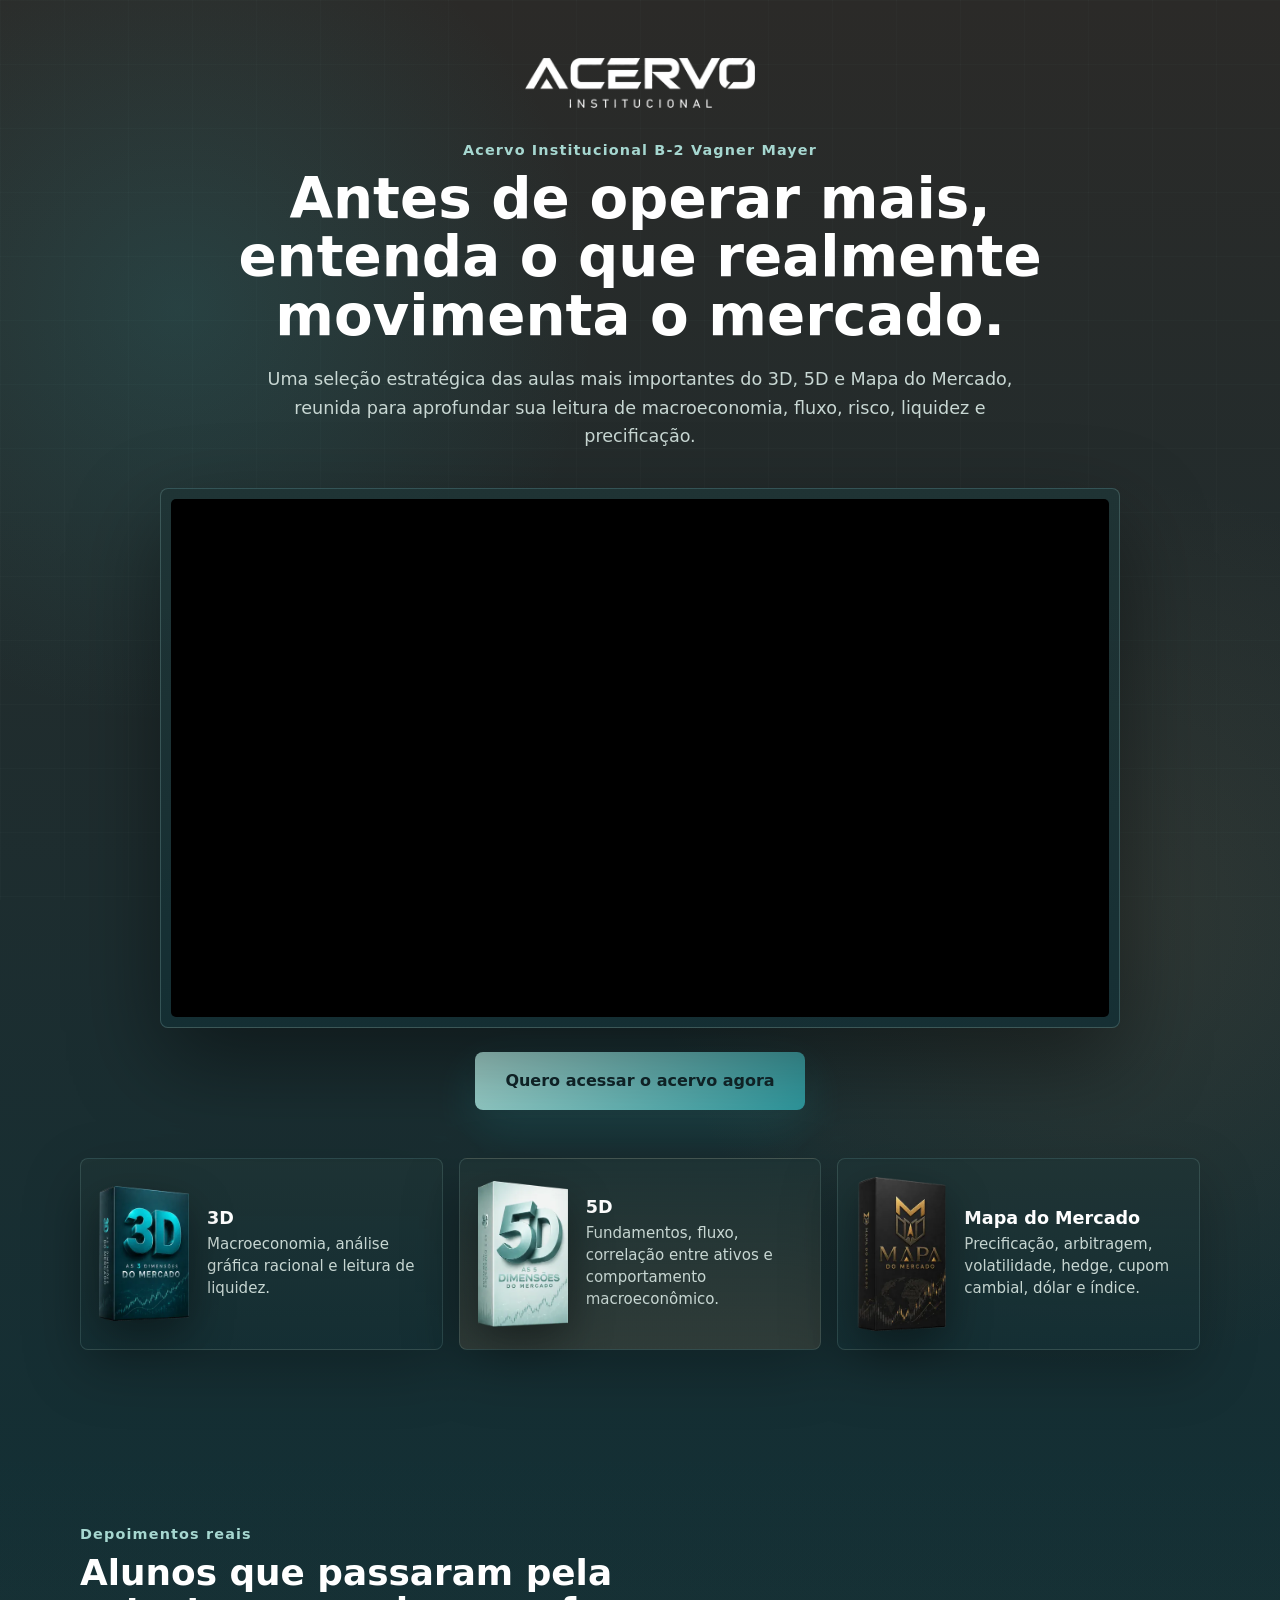
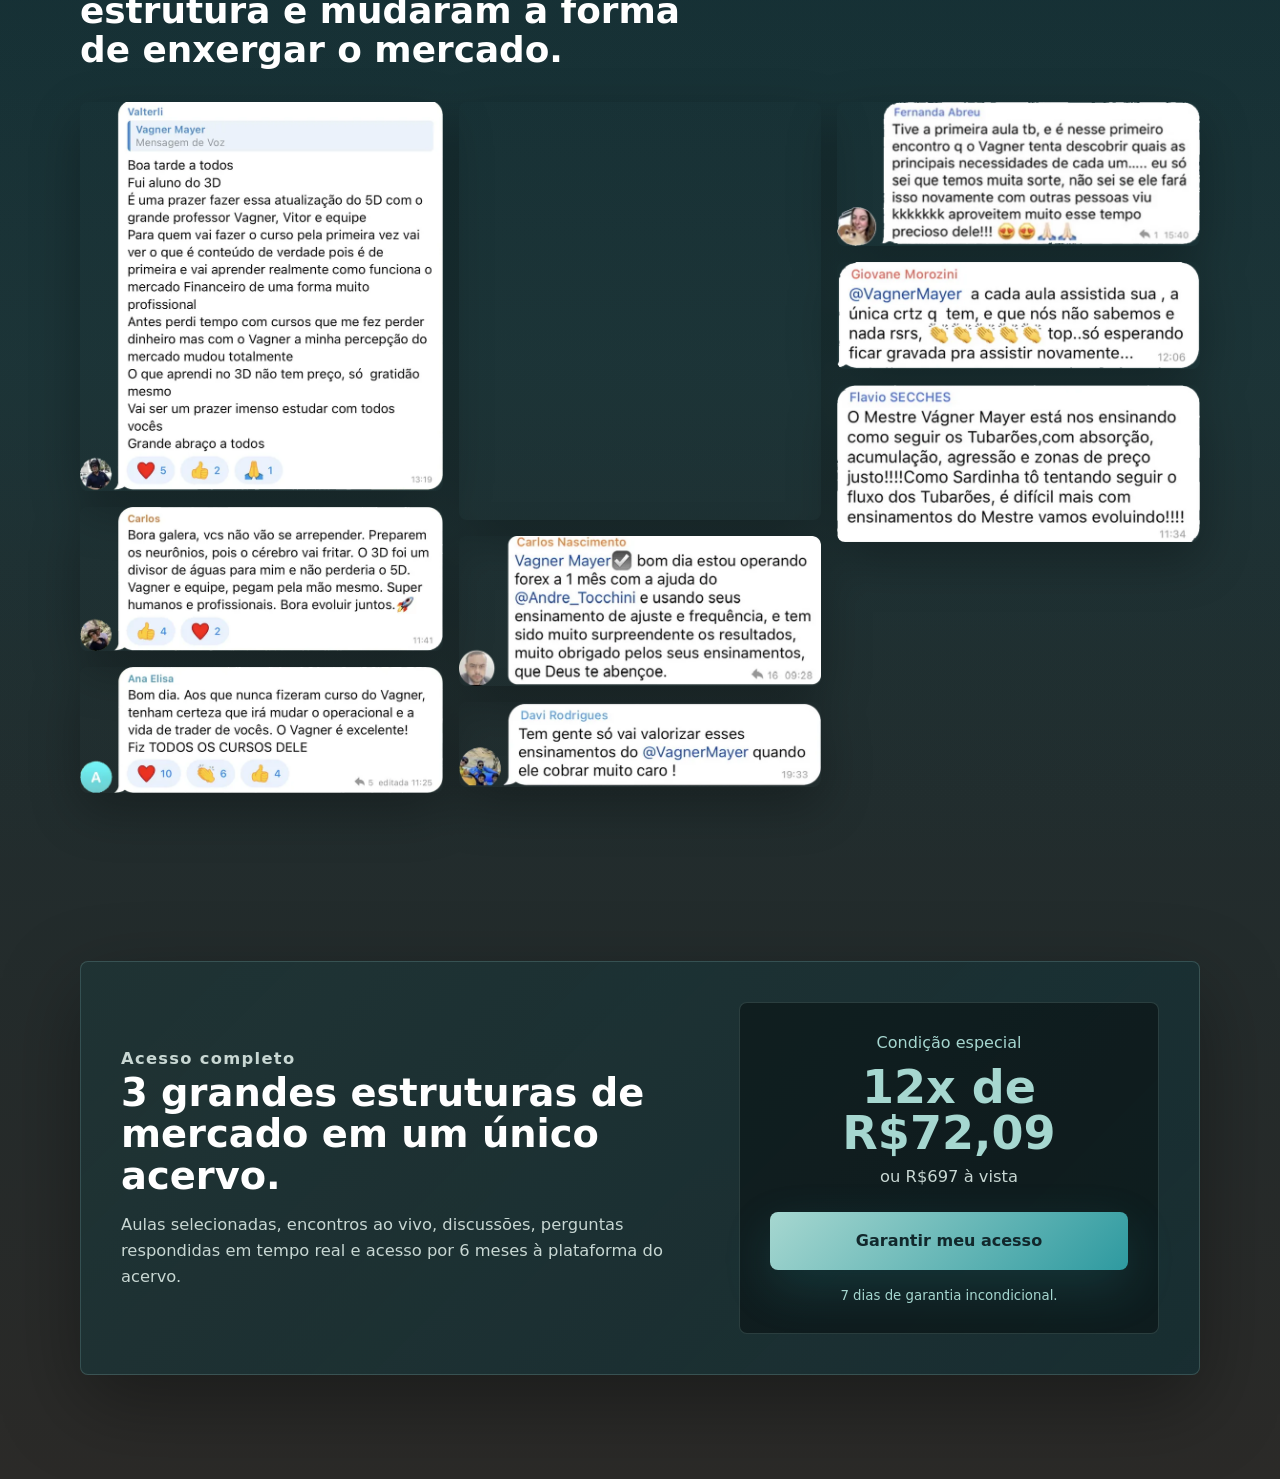
==== commit 2a10f38d: "Atualiza checkout e paginas do acervo" ====
--- a/acervo-institucional-b2-vsl.html
+++ b/acervo-institucional-b2-vsl.html
@@ -17,7 +17,8 @@
     <link rel="preconnect" href="https://www.google.com" />
     <link rel="preconnect" href="https://i.ytimg.com" />
     <link rel="icon" href="Favicon - Branco.png" />
-    <link rel="stylesheet" href="styles-b-vsl.css?v=202606120320" />
+    <link rel="stylesheet" href="styles-b-vsl.css?v=2026071703" />
+    <script defer src="meta-pixel.js?v=2026070401"></script>
   </head>
   <body>
     <main class="vsl-page">
@@ -50,7 +51,7 @@
             </button>
           </div>
 
-          <a class="btn primary" href="https://pay.hotmart.com/N106233144K">Quero acessar o acervo agora</a>
+          <a class="btn primary" href="checkout-acervo.html">Quero acessar o acervo agora</a>
 
           <div class="course-summary" aria-label="Cursos inclusos">
             <article>
@@ -108,14 +109,14 @@
           </div>
           <div class="price-card">
             <span>Condição especial</span>
-            <strong>12x de R$59,70</strong>
-            <p>ou R$597 à vista</p>
-            <a class="btn primary" href="https://pay.hotmart.com/N106233144K">Garantir meu acesso</a>
+            <strong>12x de R$72,09</strong>
+            <p>ou R$697 à vista</p>
+            <a class="btn primary" href="checkout-acervo.html">Garantir meu acesso</a>
             <small>7 dias de garantia incondicional.</small>
           </div>
         </div>
       </section>
     </main>
-    <script src="vsl-video.js?v=202606120320"></script>
+    <script src="vsl-video.js?v=2026071703"></script>
   </body>
 </html>
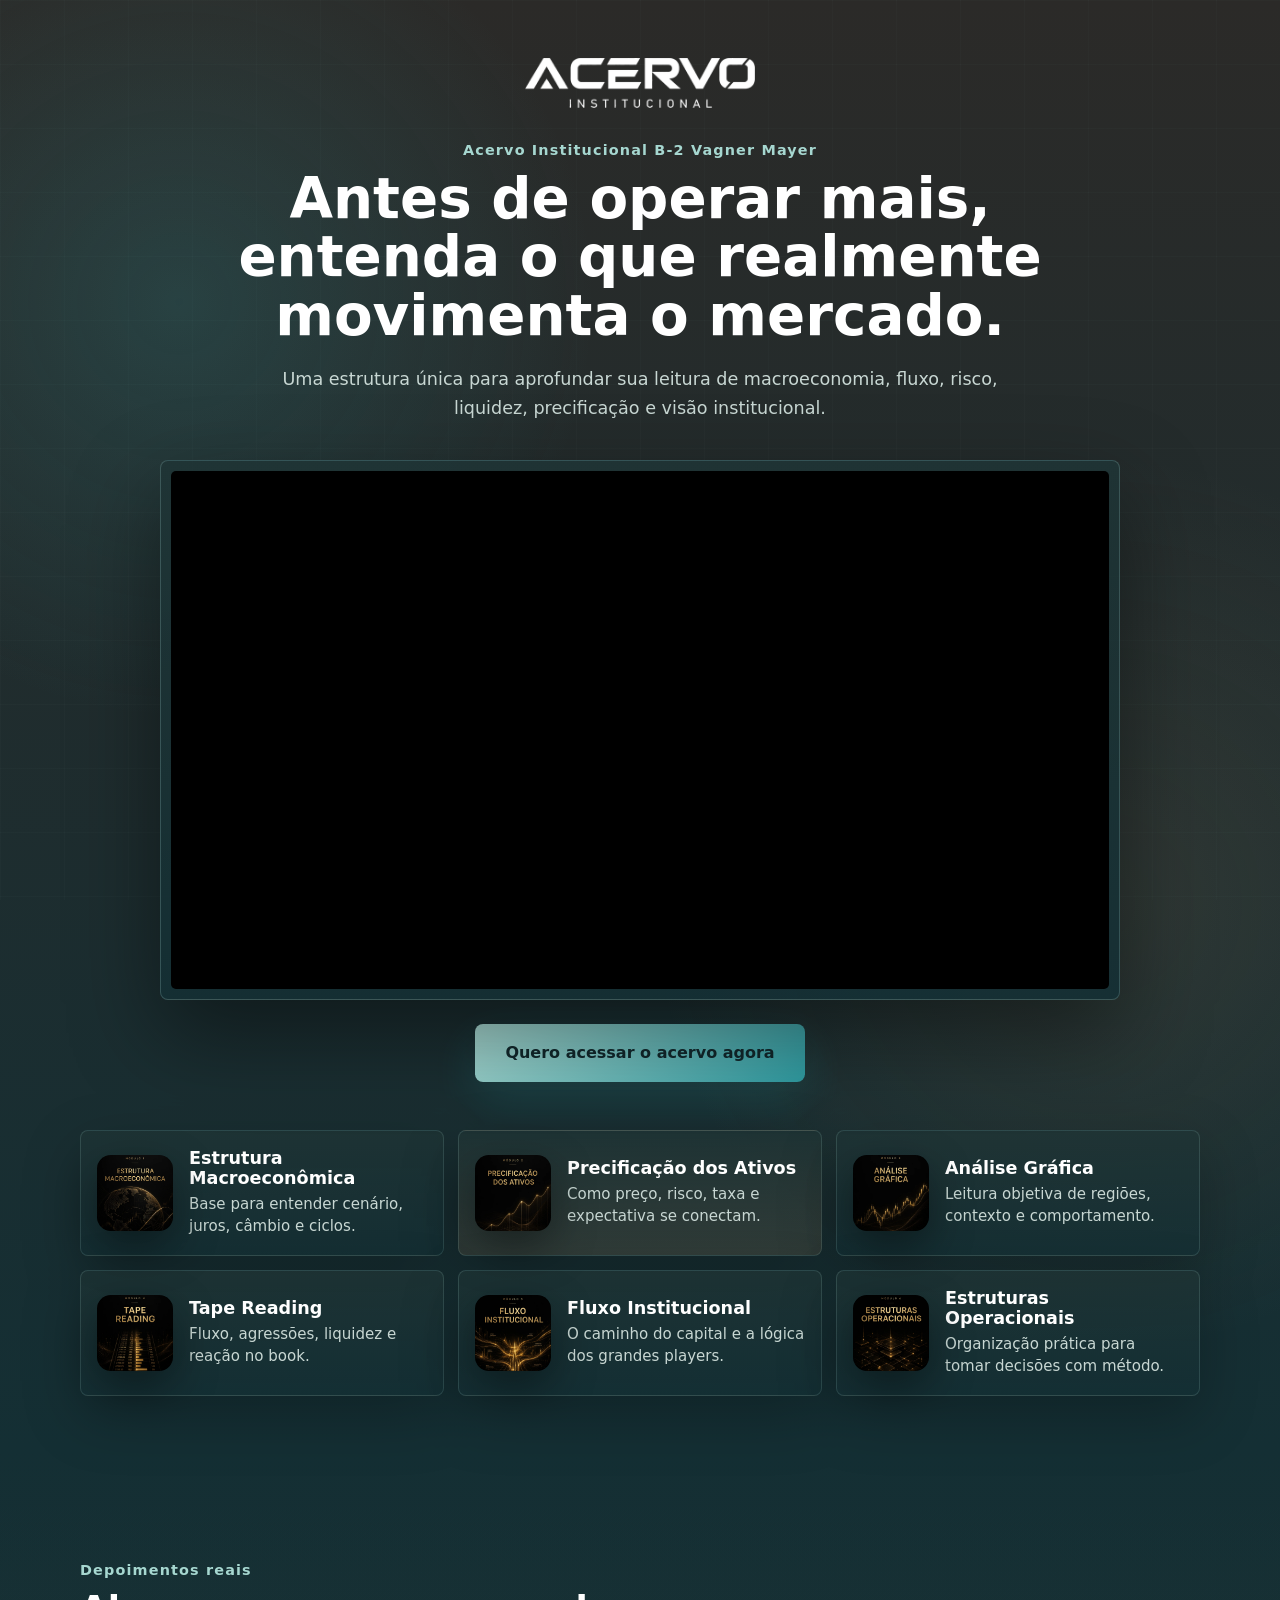
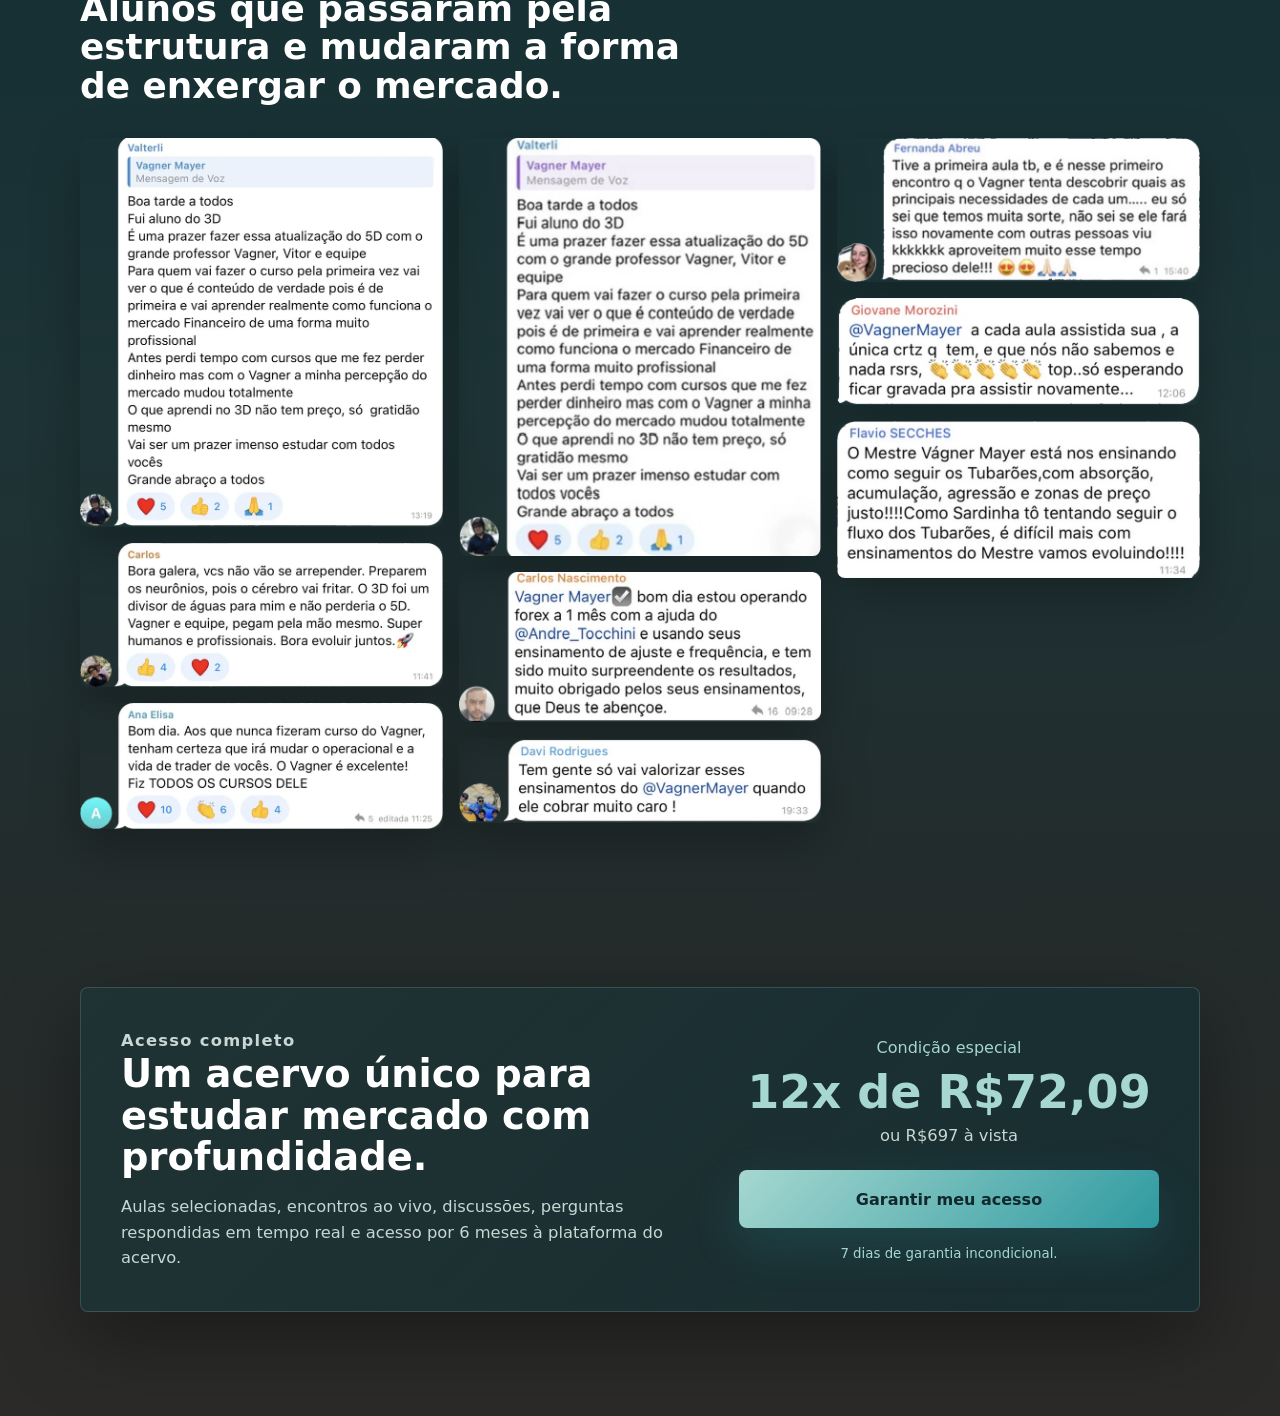
==== commit c874d417: "Ajusta mobile do checkout e VSLs" ====
--- a/acervo-institucional-b2-vsl.html
+++ b/acervo-institucional-b2-vsl.html
@@ -4,7 +4,7 @@
     <meta charset="UTF-8" />
     <meta name="viewport" content="width=device-width, initial-scale=1.0" />
     <title>Acervo Institucional B-2 | VSL</title>
-    <meta name="description" content="Assista à VSL do Acervo Institucional B-2 Vagner Mayer e acesse aulas selecionadas do 3D, 5D e Mapa do Mercado." />
+    <meta name="description" content="Assista à VSL do Acervo Institucional B-2 Vagner Mayer e conheça os módulos do acervo." />
     <meta name="robots" content="index, follow" />
     <link rel="canonical" href="https://vagnermayer.academy/acervo-institucional-b2-vsl" />
     <meta property="og:type" content="website" />
@@ -17,7 +17,7 @@
     <link rel="preconnect" href="https://www.google.com" />
     <link rel="preconnect" href="https://i.ytimg.com" />
     <link rel="icon" href="Favicon - Branco.png" />
-    <link rel="stylesheet" href="styles-b-vsl.css?v=2026071703" />
+    <link rel="stylesheet" href="styles-b-vsl.css?v=2026071704" />
     <script defer src="meta-pixel.js?v=2026070401"></script>
   </head>
   <body>
@@ -28,8 +28,8 @@
           <p class="eyebrow">Acervo Institucional B-2 Vagner Mayer</p>
           <h1>Antes de operar mais, entenda o que realmente movimenta o mercado.</h1>
           <p class="lead">
-            Uma seleção estratégica das aulas mais importantes do 3D, 5D e Mapa do Mercado,
-            reunida para aprofundar sua leitura de macroeconomia, fluxo, risco, liquidez e precificação.
+            Uma estrutura única para aprofundar sua leitura de macroeconomia, fluxo,
+            risco, liquidez, precificação e visão institucional.
           </p>
 
           <div class="video-frame video-frame--sound-gate">
@@ -53,27 +53,30 @@
 
           <a class="btn primary" href="checkout-acervo.html">Quero acessar o acervo agora</a>
 
-          <div class="course-summary" aria-label="Cursos inclusos">
+          <div class="course-summary vsl-modules" aria-label="Módulos inclusos">
             <article>
-              <img src="assets/optimized/box-3d-220.webp" alt="3D - As 3 Dimensões do Mercado" width="220" height="330" loading="lazy" decoding="async" />
-              <div>
-                <h2>3D</h2>
-                <p>Macroeconomia, análise gráfica racional e leitura de liquidez.</p>
-              </div>
+              <img src="assets/modules/modulo-01.webp" alt="Módulo 1 - Estrutura Macroeconômica" loading="lazy" decoding="async" />
+              <div><h2>Estrutura Macroeconômica</h2><p>Base para entender cenário, juros, câmbio e ciclos.</p></div>
             </article>
             <article>
-              <img src="assets/optimized/box-5d-220.webp" alt="5D - As 5 Dimensões do Mercado" width="220" height="357" loading="lazy" decoding="async" />
-              <div>
-                <h2>5D</h2>
-                <p>Fundamentos, fluxo, correlação entre ativos e comportamento macroeconômico.</p>
-              </div>
+              <img src="assets/modules/modulo-02.webp" alt="Módulo 2 - Precificação dos Ativos" loading="lazy" decoding="async" />
+              <div><h2>Precificação dos Ativos</h2><p>Como preço, risco, taxa e expectativa se conectam.</p></div>
             </article>
             <article>
-              <img src="assets/optimized/box-mapa-220.webp" alt="Mapa do Mercado" width="220" height="376" loading="lazy" decoding="async" />
-              <div>
-                <h2>Mapa do Mercado</h2>
-                <p>Precificação, arbitragem, volatilidade, hedge, cupom cambial, dólar e índice.</p>
-              </div>
+              <img src="assets/modules/modulo-03.webp" alt="Módulo 3 - Análise Gráfica" loading="lazy" decoding="async" />
+              <div><h2>Análise Gráfica</h2><p>Leitura objetiva de regiões, contexto e comportamento.</p></div>
+            </article>
+            <article>
+              <img src="assets/modules/modulo-04.webp" alt="Módulo 4 - Tape Reading" loading="lazy" decoding="async" />
+              <div><h2>Tape Reading</h2><p>Fluxo, agressões, liquidez e reação no book.</p></div>
+            </article>
+            <article>
+              <img src="assets/modules/modulo-05.webp" alt="Módulo 5 - Fluxo Institucional" loading="lazy" decoding="async" />
+              <div><h2>Fluxo Institucional</h2><p>O caminho do capital e a lógica dos grandes players.</p></div>
+            </article>
+            <article>
+              <img src="assets/modules/modulo-06.webp" alt="Módulo 6 - Estruturas Operacionais" loading="lazy" decoding="async" />
+              <div><h2>Estruturas Operacionais</h2><p>Organização prática para tomar decisões com método.</p></div>
             </article>
           </div>
         </div>
@@ -101,7 +104,7 @@
         <div class="shell offer-box">
           <div>
             <p class="eyebrow">Acesso completo</p>
-            <h2>3 grandes estruturas de mercado em um único acervo.</h2>
+            <h2>Um acervo único para estudar mercado com profundidade.</h2>
             <p>
               Aulas selecionadas, encontros ao vivo, discussões, perguntas respondidas em tempo real
               e acesso por 6 meses à plataforma do acervo.
--- a/styles-b-vsl.css
+++ b/styles-b-vsl.css
@@ -47,13 +47,13 @@
 .btn{display:inline-flex;align-items:center;justify-content:center;min-height:58px;padding:0 30px;border-radius:var(--radius);font-size:1rem;font-weight:700;transition:transform .22s ease,box-shadow .22s ease}
 .btn:hover{transform:translateY(-2px)}
 .btn.primary{background:linear-gradient(135deg,var(--accent2),var(--accent));color:#12282c;box-shadow:0 18px 48px rgba(46,154,160,.2)}
-.course-summary{display:grid;grid-template-columns:repeat(3,minmax(0,1fr));gap:16px;margin:48px auto 0;text-align:left}
-.course-summary article{display:grid;grid-template-columns:90px 1fr;gap:18px;align-items:center;min-height:150px;padding:18px;border:1px solid rgba(166,215,208,.16);border-radius:var(--radius);background:linear-gradient(180deg,rgba(31,52,53,.78),rgba(20,47,52,.72));box-shadow:0 20px 60px rgba(0,0,0,.24)}
+.course-summary{display:grid;grid-template-columns:repeat(3,minmax(0,1fr));gap:14px;margin:48px auto 0;text-align:left}
+.course-summary article{display:grid;grid-template-columns:76px 1fr;gap:16px;align-items:center;min-height:126px;padding:16px;border:1px solid rgba(166,215,208,.16);border-radius:var(--radius);background:linear-gradient(180deg,rgba(31,52,53,.78),rgba(20,47,52,.72));box-shadow:0 20px 60px rgba(0,0,0,.24)}
 .course-summary article:nth-child(2){background:linear-gradient(180deg,rgba(31,52,53,.8),rgba(137,107,77,.22))}
-.course-summary img{width:90px;filter:drop-shadow(0 16px 22px rgba(0,0,0,.42))}
+.course-summary img{width:76px;height:76px;border-radius:14px;object-fit:cover;filter:drop-shadow(0 16px 22px rgba(0,0,0,.42))}
 .course-summary h2{margin:0 0 6px;color:#fff;font-size:1.1rem;font-weight:700}
 .course-summary p{margin:0;color:var(--muted);font-size:.94rem;line-height:1.45}
-.vsl-proof{padding:86px 0;background:linear-gradient(180deg,transparent,rgba(46,154,160,.06),transparent)}
+.vsl-proof{padding:76px 0;background:linear-gradient(180deg,transparent,rgba(46,154,160,.06),transparent)}
 .vsl-proof h2{max-width:780px;margin:0 0 32px;color:#fff;font-size:clamp(1.8rem,2.8vw,3rem);line-height:1.08;font-weight:700;text-wrap:balance}
 .proof-grid{columns:3 260px;column-gap:16px}
 .proof-grid img{width:100%;margin:0 0 16px;border-radius:var(--radius);box-shadow:0 18px 50px rgba(0,0,0,.28);break-inside:avoid}
@@ -61,18 +61,25 @@
 .offer-box{display:grid;grid-template-columns:minmax(0,1fr) minmax(320px,420px);gap:42px;align-items:center;padding:40px;border:1px solid rgba(166,215,208,.2);border-radius:var(--radius);background:linear-gradient(135deg,rgba(31,52,53,.88),rgba(20,47,52,.78));box-shadow:0 28px 80px rgba(0,0,0,.34)}
 .offer-box h2{max-width:620px;margin:0 0 16px;color:#fff;font-size:clamp(1.9rem,3vw,3.05rem);line-height:1.08;font-weight:700}
 .offer-box p{max-width:640px;margin:0;color:var(--muted);font-size:1.02rem;line-height:1.58}
-.price-card{padding:30px;border:1px solid rgba(166,215,208,.18);border-radius:var(--radius);background:rgba(4,8,9,.44);text-align:center}
+.price-card{padding:0;border:0;border-radius:0;background:transparent;text-align:center}
 .price-card span,.price-card small{display:block;color:var(--accent2)}
 .price-card strong{display:block;margin:12px 0 8px;color:var(--accent2);font-size:clamp(2.1rem,3.6vw,3.5rem);line-height:1;font-weight:700}
 .price-card p{margin:0 0 22px;color:var(--muted)}
 .price-card .btn{width:100%;margin-bottom:18px}
 @media(max-width:860px){
-  .vsl-hero{padding-top:34px}
+  .vsl-hero{padding:34px 0 42px;text-align:left}
   .brand{width:190px}
+  .brand,h1,.lead{margin-left:0;margin-right:0}
+  h1{font-size:clamp(2rem,10vw,3.05rem)}
+  .lead{font-size:1rem}
   .course-summary,.offer-box{grid-template-columns:1fr}
   .course-summary article{grid-template-columns:78px 1fr}
   .course-summary img{width:78px}
-  .offer-box{padding:26px}
+  .vsl-proof{padding:42px 0 34px}
+  .vsl-proof h2{margin-bottom:22px}
+  .offer-box{padding:24px;gap:24px}
+  .price-card{text-align:left}
+  .price-card strong{white-space:nowrap;font-size:clamp(2rem,11vw,3rem)}
   .proof-grid{columns:1}
   .sound-gate{width:min(230px,62%);min-height:104px;padding:13px 14px}
   .sound-gate svg{width:44px;height:44px}
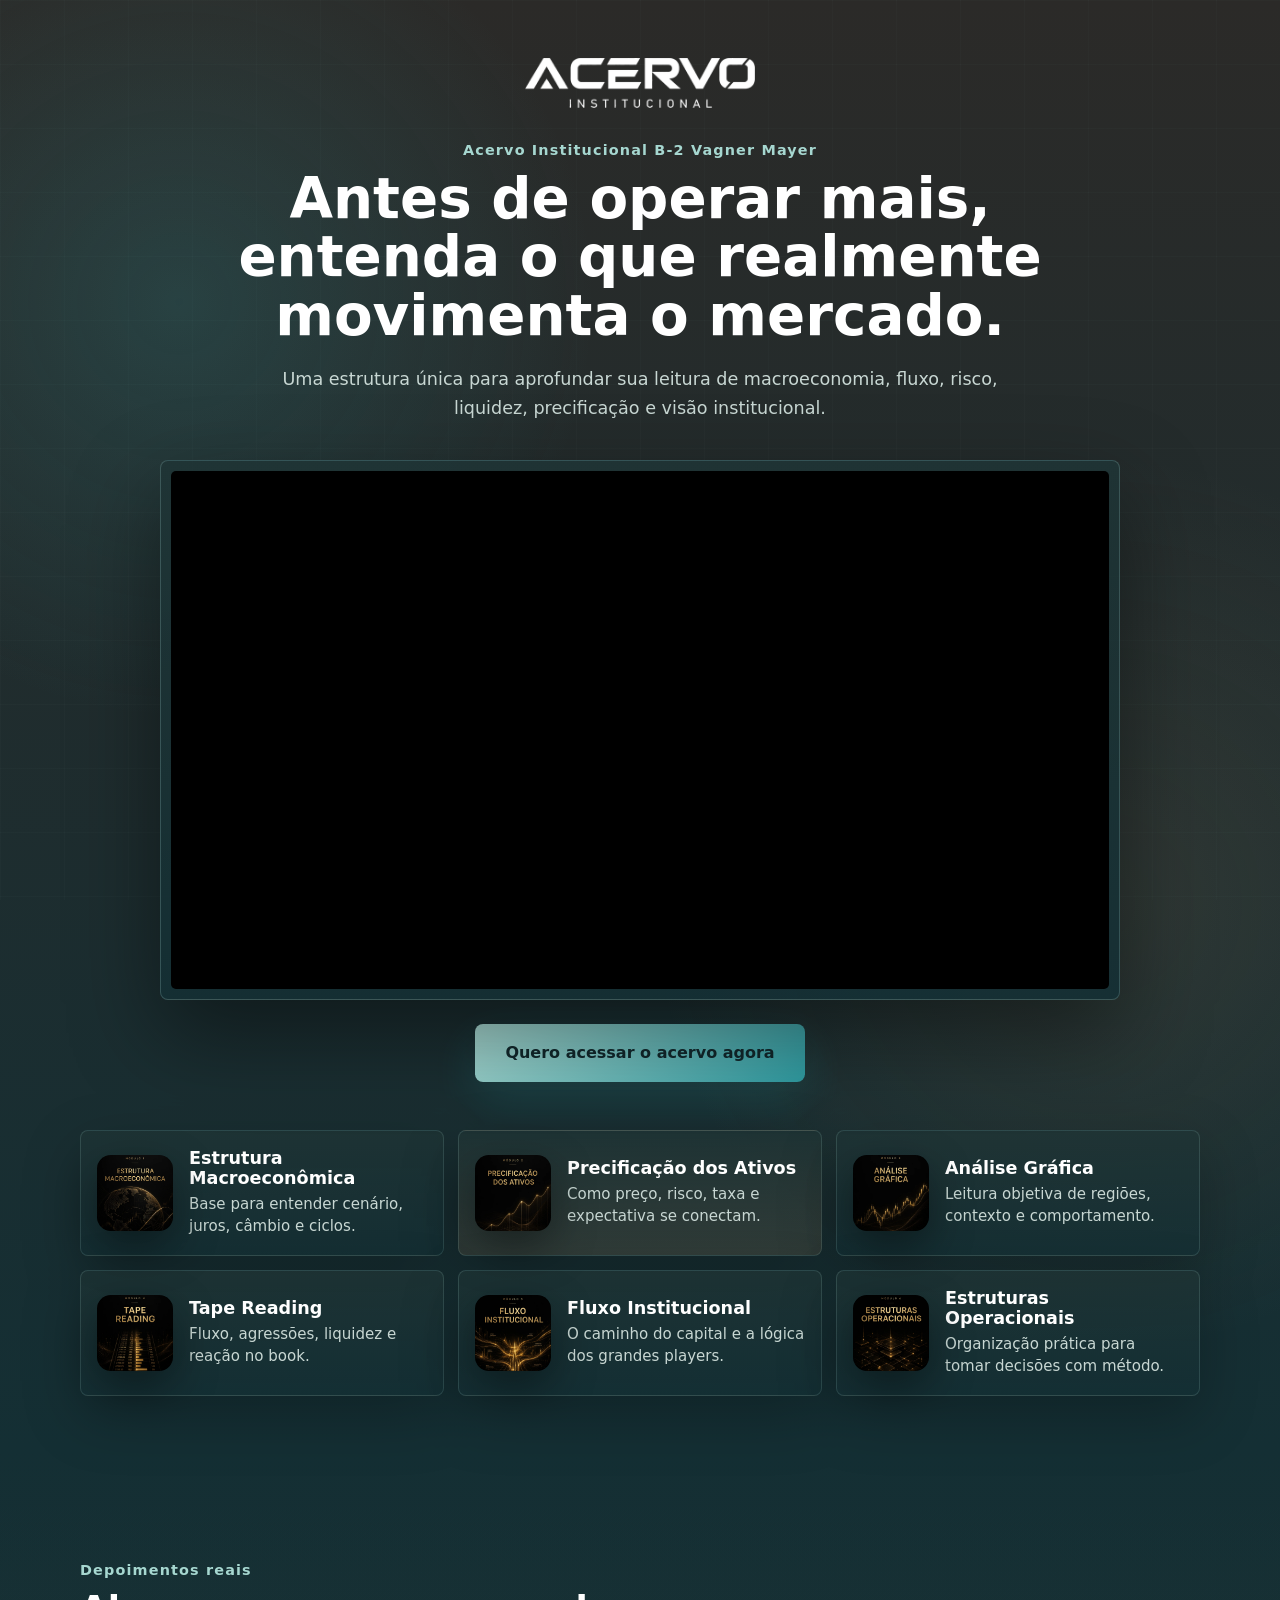
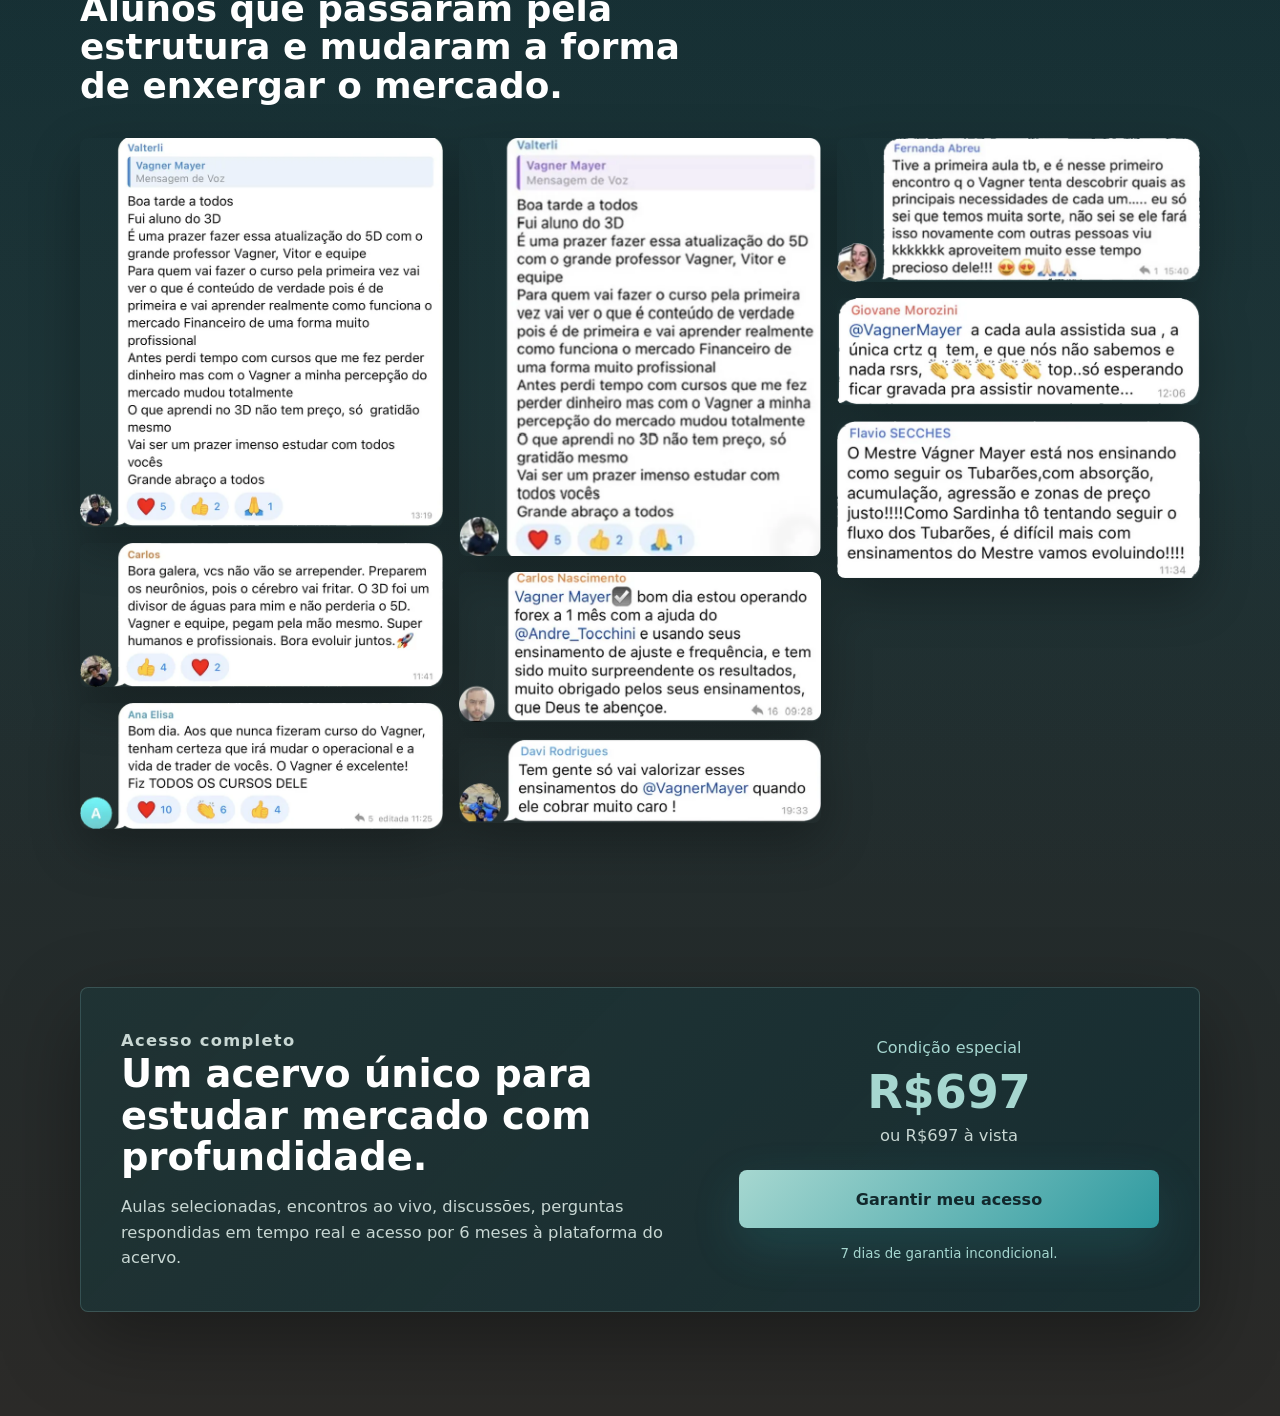
==== commit 54e275dd: "Adiciona ofertas por parametro" ====
--- a/acervo-institucional-b2-vsl.html
+++ b/acervo-institucional-b2-vsl.html
@@ -111,15 +111,16 @@
             </p>
           </div>
           <div class="price-card">
-            <span>Condição especial</span>
-            <strong>12x de R$72,09</strong>
-            <p>ou R$697 à vista</p>
+            <span data-offer-label="short">Condição especial</span>
+            <strong data-offer-price>R$697</strong>
+            <p data-offer-cash>ou R$697 à vista</p>
             <a class="btn primary" href="checkout-acervo.html">Garantir meu acesso</a>
             <small>7 dias de garantia incondicional.</small>
           </div>
         </div>
       </section>
     </main>
+    <script src="offer-router.js?v=2026071801"></script>
     <script src="vsl-video.js?v=2026071703"></script>
   </body>
 </html>
